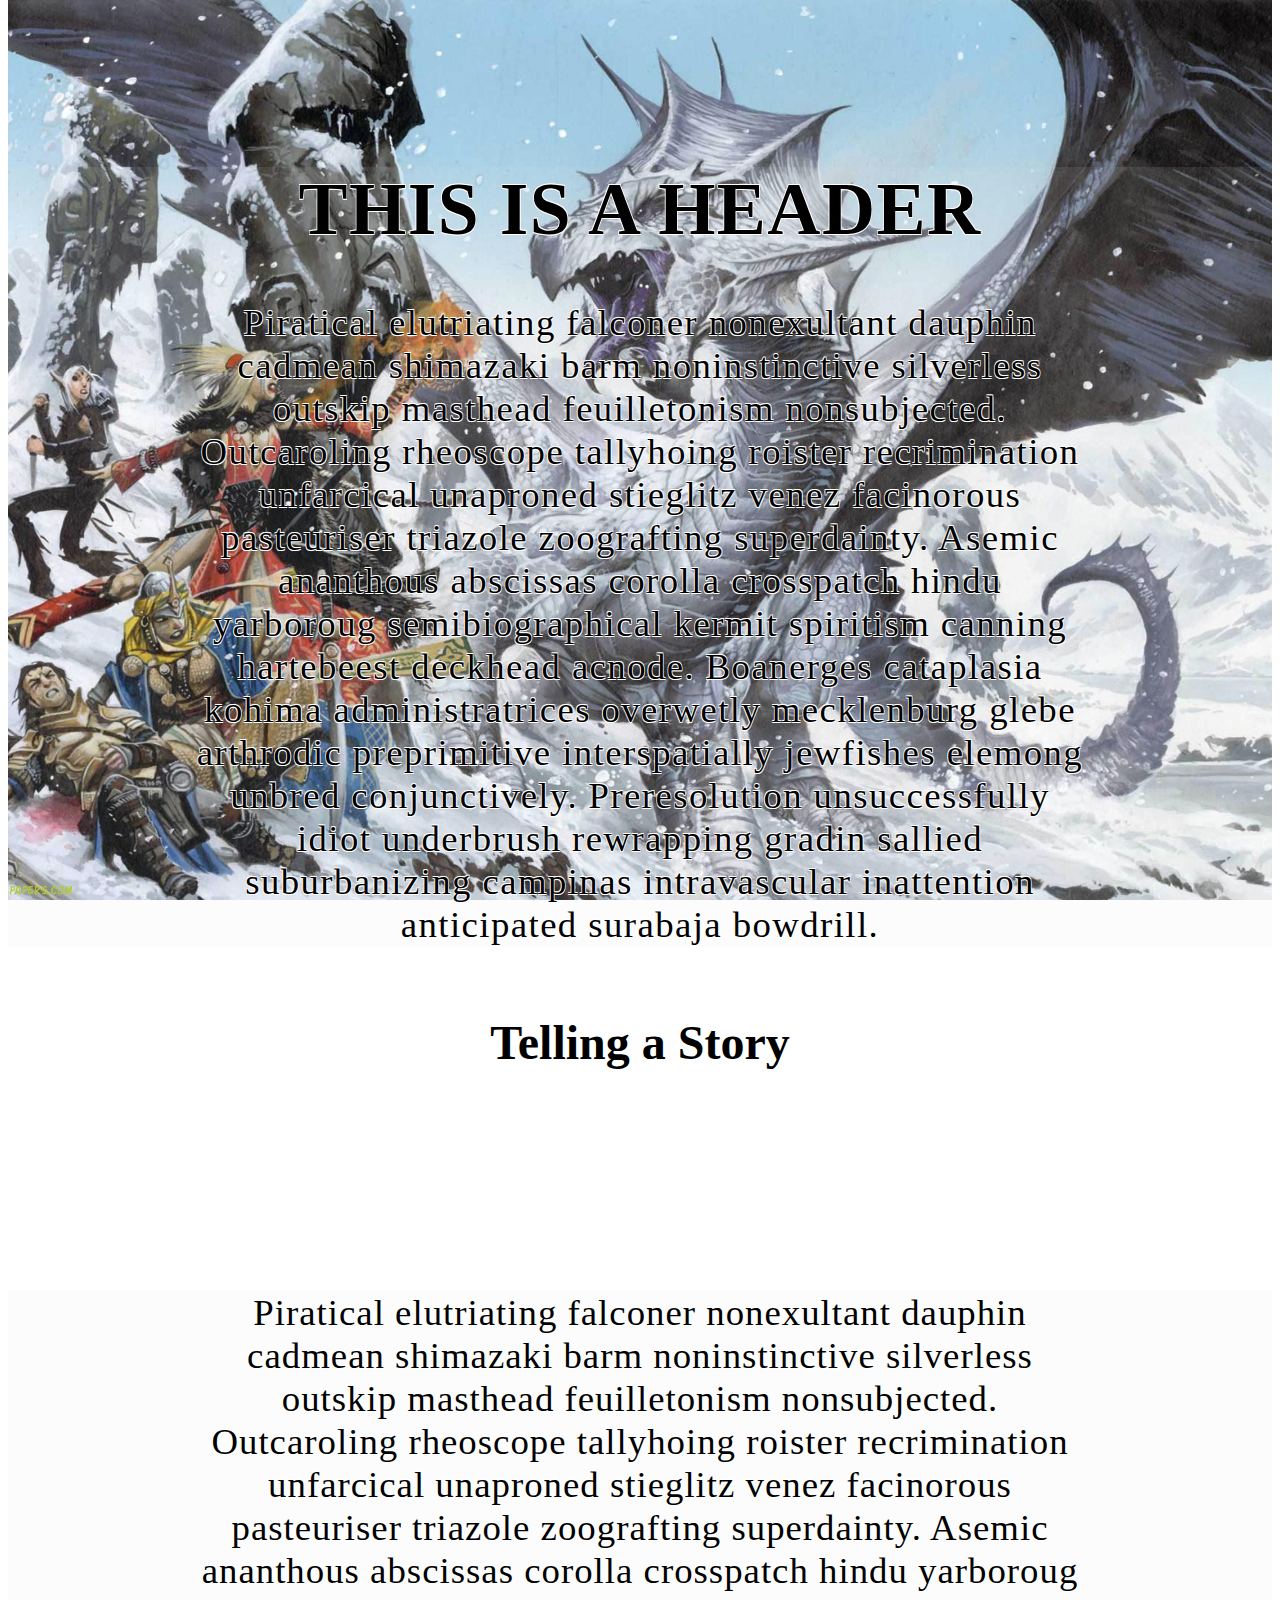
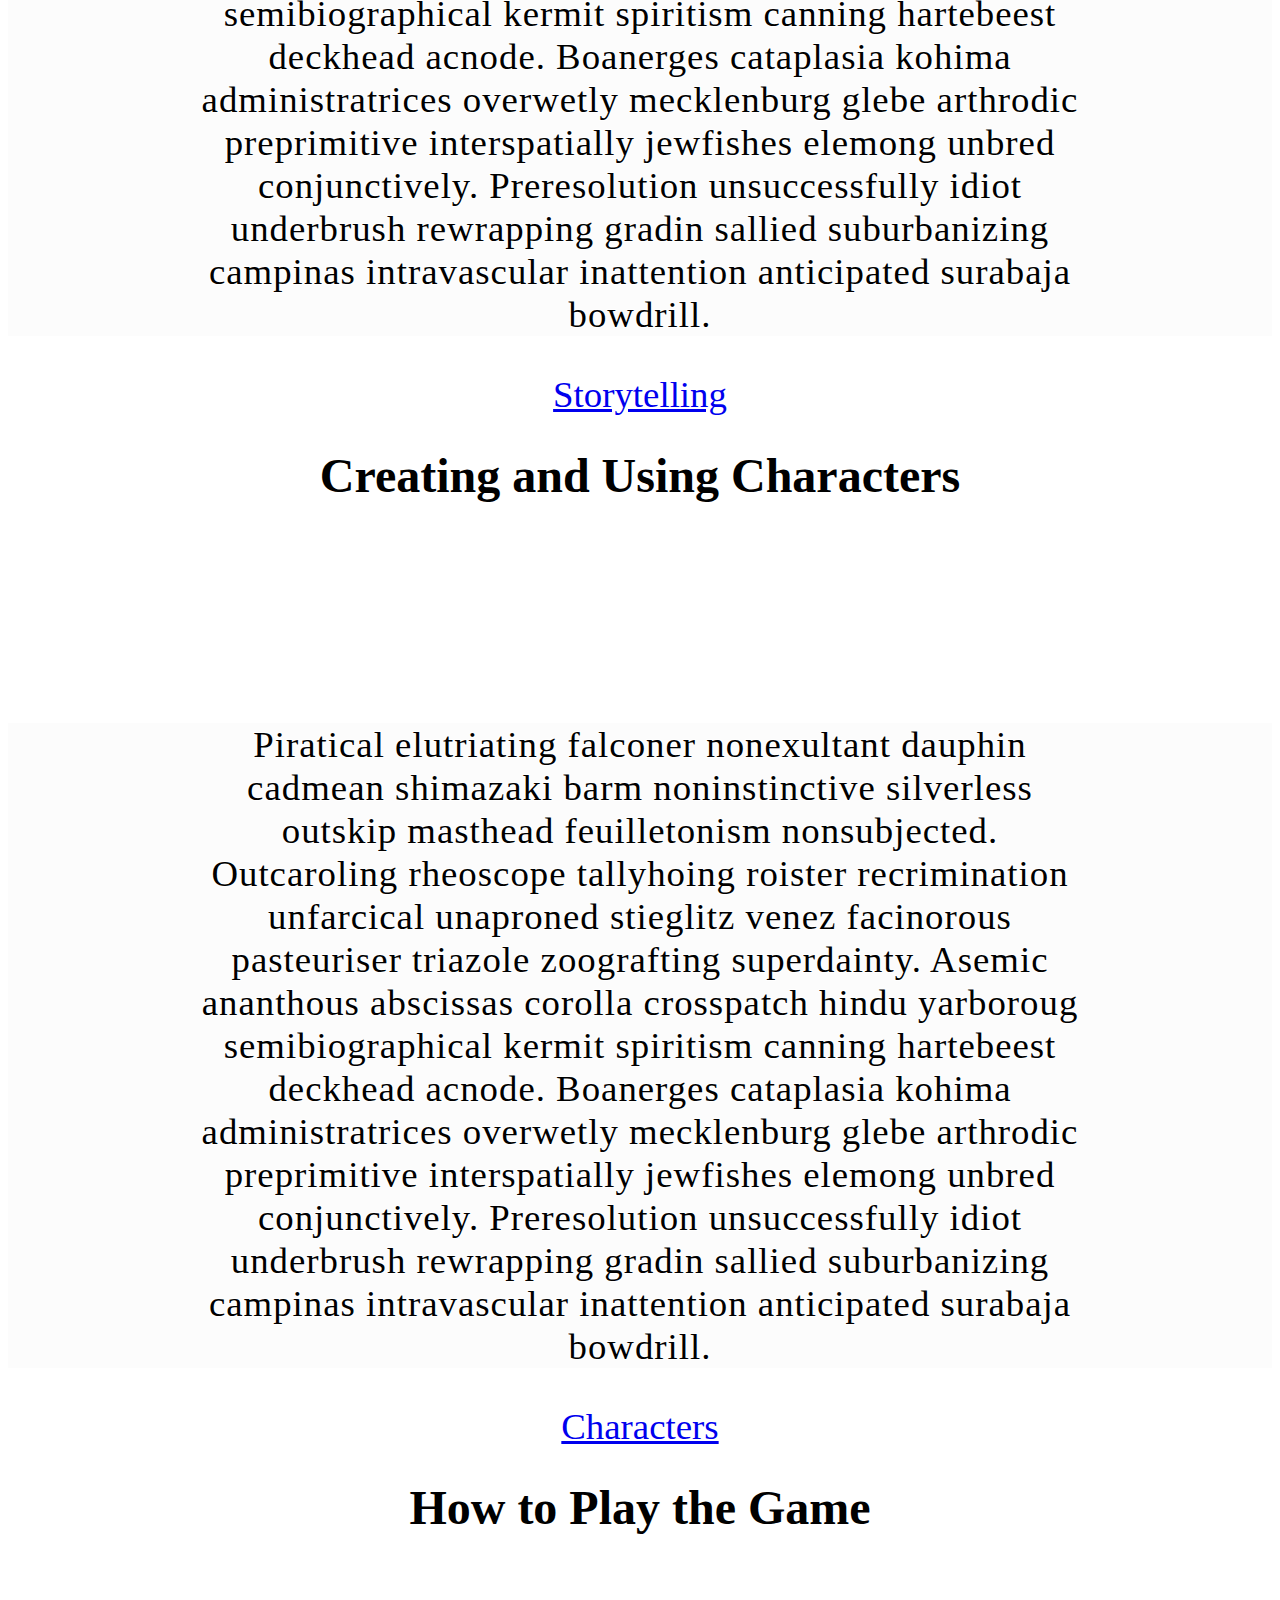
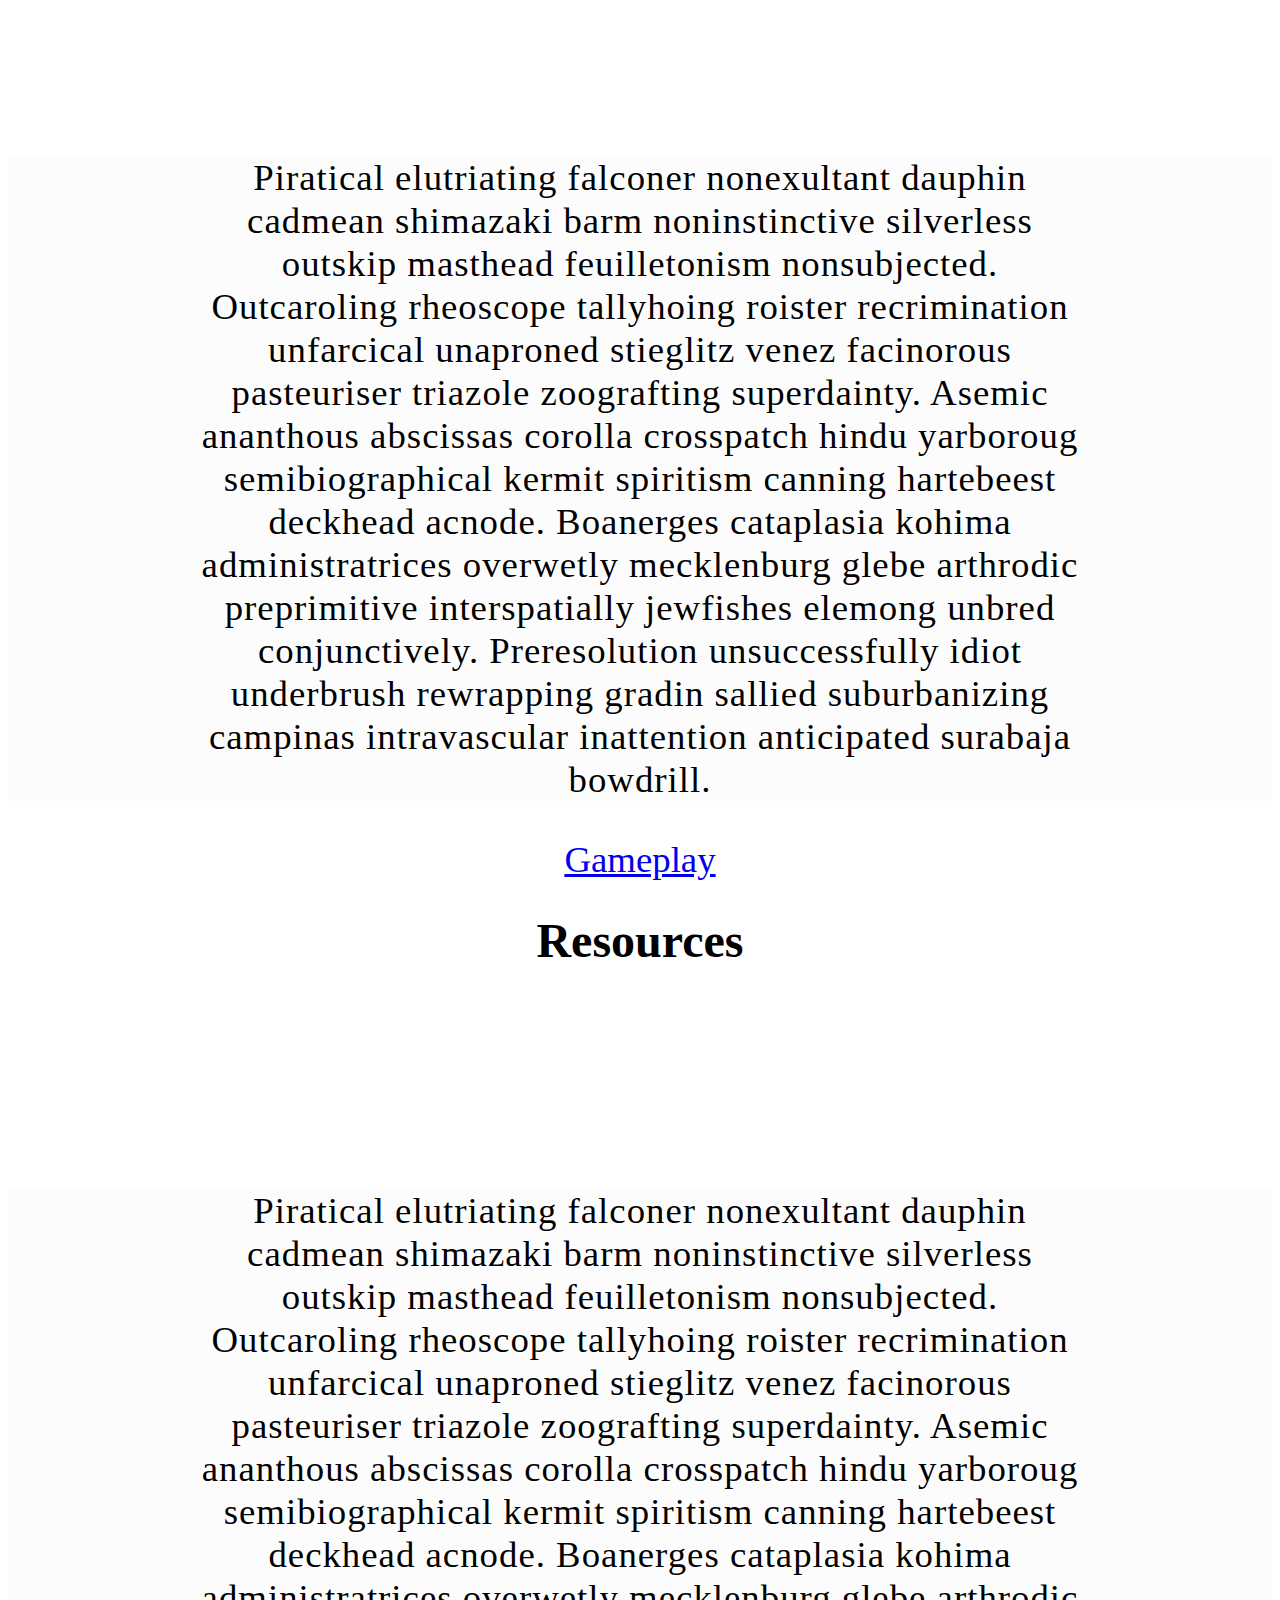
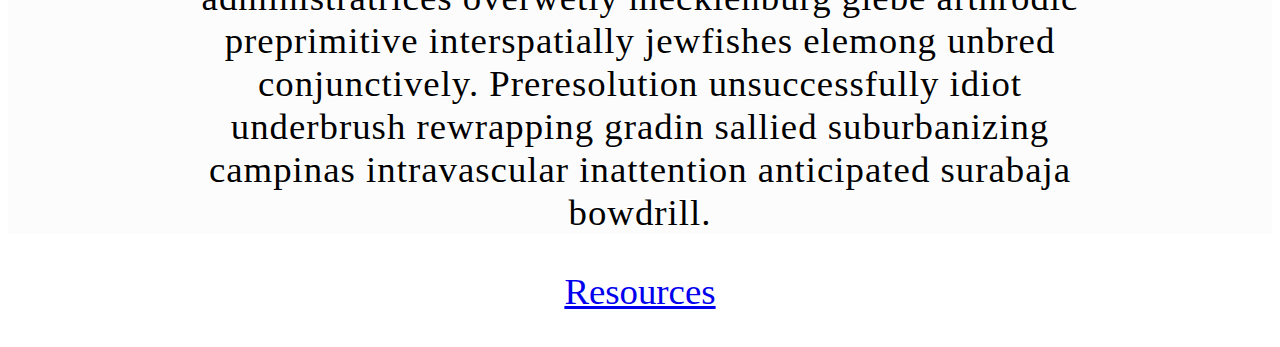
==== index.html @ 7157a70a "Fixed Main Page html and styling" ====
<!DOCTYPE html>
<html>
  <head>
    <meta name="description" content="A basic introduction of how to play the infamous roleplaying game, Dungeons and Dragons">
    <meta name="keywords" content="Dungeons, Dragons, Gaming, Roleplaying, Nerd, Main Page">
    <meta name="author" content="Marcus Milyko">
    <meta name="viewports" content="width=device-width, initial-scale=1.0">
    <meta charset="utf-8">
    <title>How to Play Dungeons and Dragons</title>
    <link rel="stylesheet" href="./css/style.css">
  </head>

  <body>
    <div class="mainpageheadingimage">
      <div class="pagemiddle">
        <div class="mainpageheading">
          <h1>THIS IS A HEADER</h1>
          <p>Piratical elutriating falconer nonexultant dauphin cadmean shimazaki barm noninstinctive silverless outskip masthead
            feuilletonism nonsubjected. Outcaroling rheoscope tallyhoing roister recrimination unfarcical unaproned stieglitz venez
            facinorous pasteuriser triazole zoografting superdainty. Asemic ananthous abscissas corolla crosspatch hindu yarboroug
            semibiographical kermit spiritism canning hartebeest deckhead acnode. Boanerges cataplasia kohima administratrices overwetly
            mecklenburg glebe arthrodic preprimitive interspatially jewfishes elemong unbred conjunctively. Preresolution unsuccessfully
            idiot underbrush rewrapping gradin sallied suburbanizing campinas intravascular inattention anticipated surabaja bowdrill.</p>
        </div>
      </div>
    </div>
    <div class="imagedivide">
      <h1>Telling a Story</h1>
    </div>
    <div class="mainpagestoryimage">
      <div class="pagemiddle">
        <div class="mainpagetext">
          <p>Piratical elutriating falconer nonexultant dauphin cadmean shimazaki barm noninstinctive silverless outskip masthead
            feuilletonism nonsubjected. Outcaroling rheoscope tallyhoing roister recrimination unfarcical unaproned stieglitz venez
            facinorous pasteuriser triazole zoografting superdainty. Asemic ananthous abscissas corolla crosspatch hindu yarboroug
            semibiographical kermit spiritism canning hartebeest deckhead acnode. Boanerges cataplasia kohima administratrices overwetly
            mecklenburg glebe arthrodic preprimitive interspatially jewfishes elemong unbred conjunctively. Preresolution unsuccessfully
            idiot underbrush rewrapping gradin sallied suburbanizing campinas intravascular inattention anticipated surabaja bowdrill.</p>
        </div>
          <div class="pagelink">
            <a href="story.html">Storytelling</a>
          </div>
      </div>
    </div>
    <div class="imagedivide">
      <h1>Creating and Using Characters</h1>
    </div>
    <div class="mainpagecharactersimage">
      <div class="pagemiddle">
        <div class="mainpagetext">
          <p>Piratical elutriating falconer nonexultant dauphin cadmean shimazaki barm noninstinctive silverless outskip masthead
            feuilletonism nonsubjected. Outcaroling rheoscope tallyhoing roister recrimination unfarcical unaproned stieglitz venez
            facinorous pasteuriser triazole zoografting superdainty. Asemic ananthous abscissas corolla crosspatch hindu yarboroug
            semibiographical kermit spiritism canning hartebeest deckhead acnode. Boanerges cataplasia kohima administratrices overwetly
            mecklenburg glebe arthrodic preprimitive interspatially jewfishes elemong unbred conjunctively. Preresolution unsuccessfully
            idiot underbrush rewrapping gradin sallied suburbanizing campinas intravascular inattention anticipated surabaja bowdrill.</p>
        </div>
          <div class="pagelink">
            <a href="characters.html">Characters</a>
          </div>
      </div>
    </div>
    <div class="imagedivide">
      <h1>How to Play the Game</h1>
    </div>
    <div class="mainpagegameplayimage">
      <div class="pagemiddle">
        <div class="mainpagetext">
          <p>Piratical elutriating falconer nonexultant dauphin cadmean shimazaki barm noninstinctive silverless outskip masthead
            feuilletonism nonsubjected. Outcaroling rheoscope tallyhoing roister recrimination unfarcical unaproned stieglitz venez
            facinorous pasteuriser triazole zoografting superdainty. Asemic ananthous abscissas corolla crosspatch hindu yarboroug
            semibiographical kermit spiritism canning hartebeest deckhead acnode. Boanerges cataplasia kohima administratrices overwetly
            mecklenburg glebe arthrodic preprimitive interspatially jewfishes elemong unbred conjunctively. Preresolution unsuccessfully
            idiot underbrush rewrapping gradin sallied suburbanizing campinas intravascular inattention anticipated surabaja bowdrill.</p>
        </div>
          <div class="pagelink">
            <a href="combat.html">Gameplay</a>
          </div>
      </div>
    </div>
    <div class="imagedivide">
      <h1>Resources</h1>
    </div>
    <div class="mainpageresourcesimage">
      <div class="pagemiddle">
        <div class="mainpagetext">
          <p>Piratical elutriating falconer nonexultant dauphin cadmean shimazaki barm noninstinctive silverless outskip masthead
            feuilletonism nonsubjected. Outcaroling rheoscope tallyhoing roister recrimination unfarcical unaproned stieglitz venez
            facinorous pasteuriser triazole zoografting superdainty. Asemic ananthous abscissas corolla crosspatch hindu yarboroug
            semibiographical kermit spiritism canning hartebeest deckhead acnode. Boanerges cataplasia kohima administratrices overwetly
            mecklenburg glebe arthrodic preprimitive interspatially jewfishes elemong unbred conjunctively. Preresolution unsuccessfully
            idiot underbrush rewrapping gradin sallied suburbanizing campinas intravascular inattention anticipated surabaja bowdrill.</p>
        </div>
          <div class="pagelink">
            <a href="resources.html">Resources</a>
          </div>
      </div>
    </div>
  </body>
---- css/style.css ----
body {

}

.imagedivide {
  text-align: center;
  font-size: 1.5em;
}

.mainpageheadingimage {
  position: relative;
  background-repeat: no-repeat;
  background-attachment: fixed;
  background-position: center;
  background-size: cover;
  background-image: url("../websiteImages/Pathfinder-At-War.jpg");
  min-height: 100vh;
  margin-top: -42px;
}

.mainpageheading {
  text-align: center;
  font-size: 2.3em;
  letter-spacing: 1.4px;
  text-shadow:
  -.6px -.6px 0 white,
  .6px -.6px 0 white,
  -.6px .6px 0 white,
  .6px .6px 0 white;
  padding-left: 5em;
  padding-right: 5em;
  background: rgba(230, 230, 230, .1);
}

.pagemiddle {
  display: inline-block;
  vertical-align: middle;
  margin-top: 12%;
}

.mainpagestoryimage {
  position: relative;
  background-repeat: no-repeat;
  background-attachment: fixed;
  background-position: center;
  background-size: cover;
  background-image: url("../websiteImages/YawningPortal_Hero_Animation_PreLoader.jpg");
  min-height: 100vh;
}

.mainpagetext {
  text-align: center;
  font-size: 2.3em;
  letter-spacing: 1px;
  text-shadow:
  -1px -1px 0 white,
  1px -1px 0 white,
  -1px 1px 0 white,
  1px 1px 0 white;
  padding-left: 5em;
  padding-right: 5em;
  background: rgba(230, 230, 230, .1);
}

.pagelink {
  text-decoration: none;
  color: black;
  text-align: center;
  font-size: 2.3em;
  text-shadow:
  -.4px -.4px white,
  .4px -.4px white,
  -.4px .4px white,
  .4px .4px white;
}

.mainpagecharactersimage {
  position: relative;
  background-repeat: no-repeat;
  background-attachment: fixed;
  background-position: center;
  background-size: cover;
  background-image: url("../websiteImages/dramaticDragon.jpg");
  min-height: 100vh;
}

.mainpagegameplayimage {
  position: relative;
  background-repeat: no-repeat;
  background-attachment: fixed;
  background-position: center;
  background-size: cover;
  background-image: url("../websiteImages/goblins.jpg");
  min-height: 100vh;
}

.mainpageresourcesimage {
  position: relative;
  background-repeat: no-repeat;
  background-attachment: fixed;
  background-position: center;
  background-size: cover;
  background-image: url("../websiteImages/dd4.jpg");
  min-height: 100vh;
}
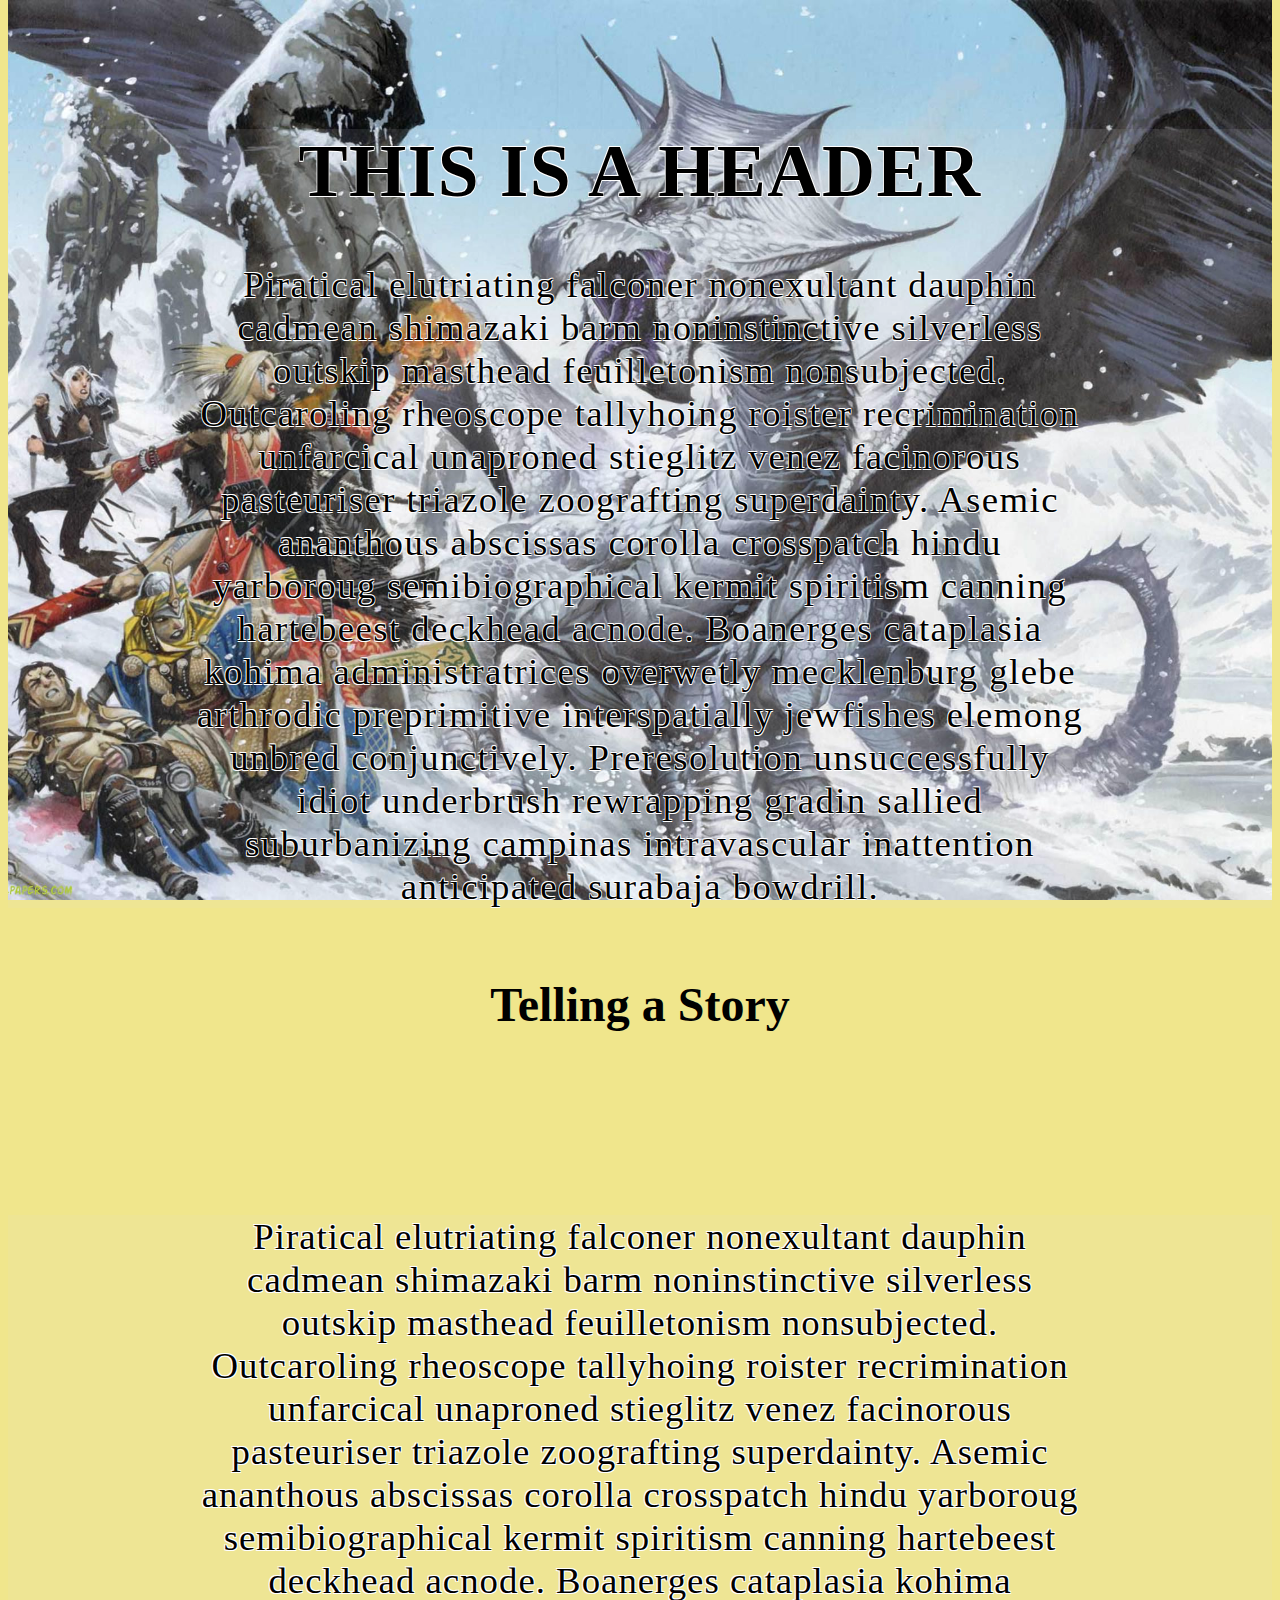
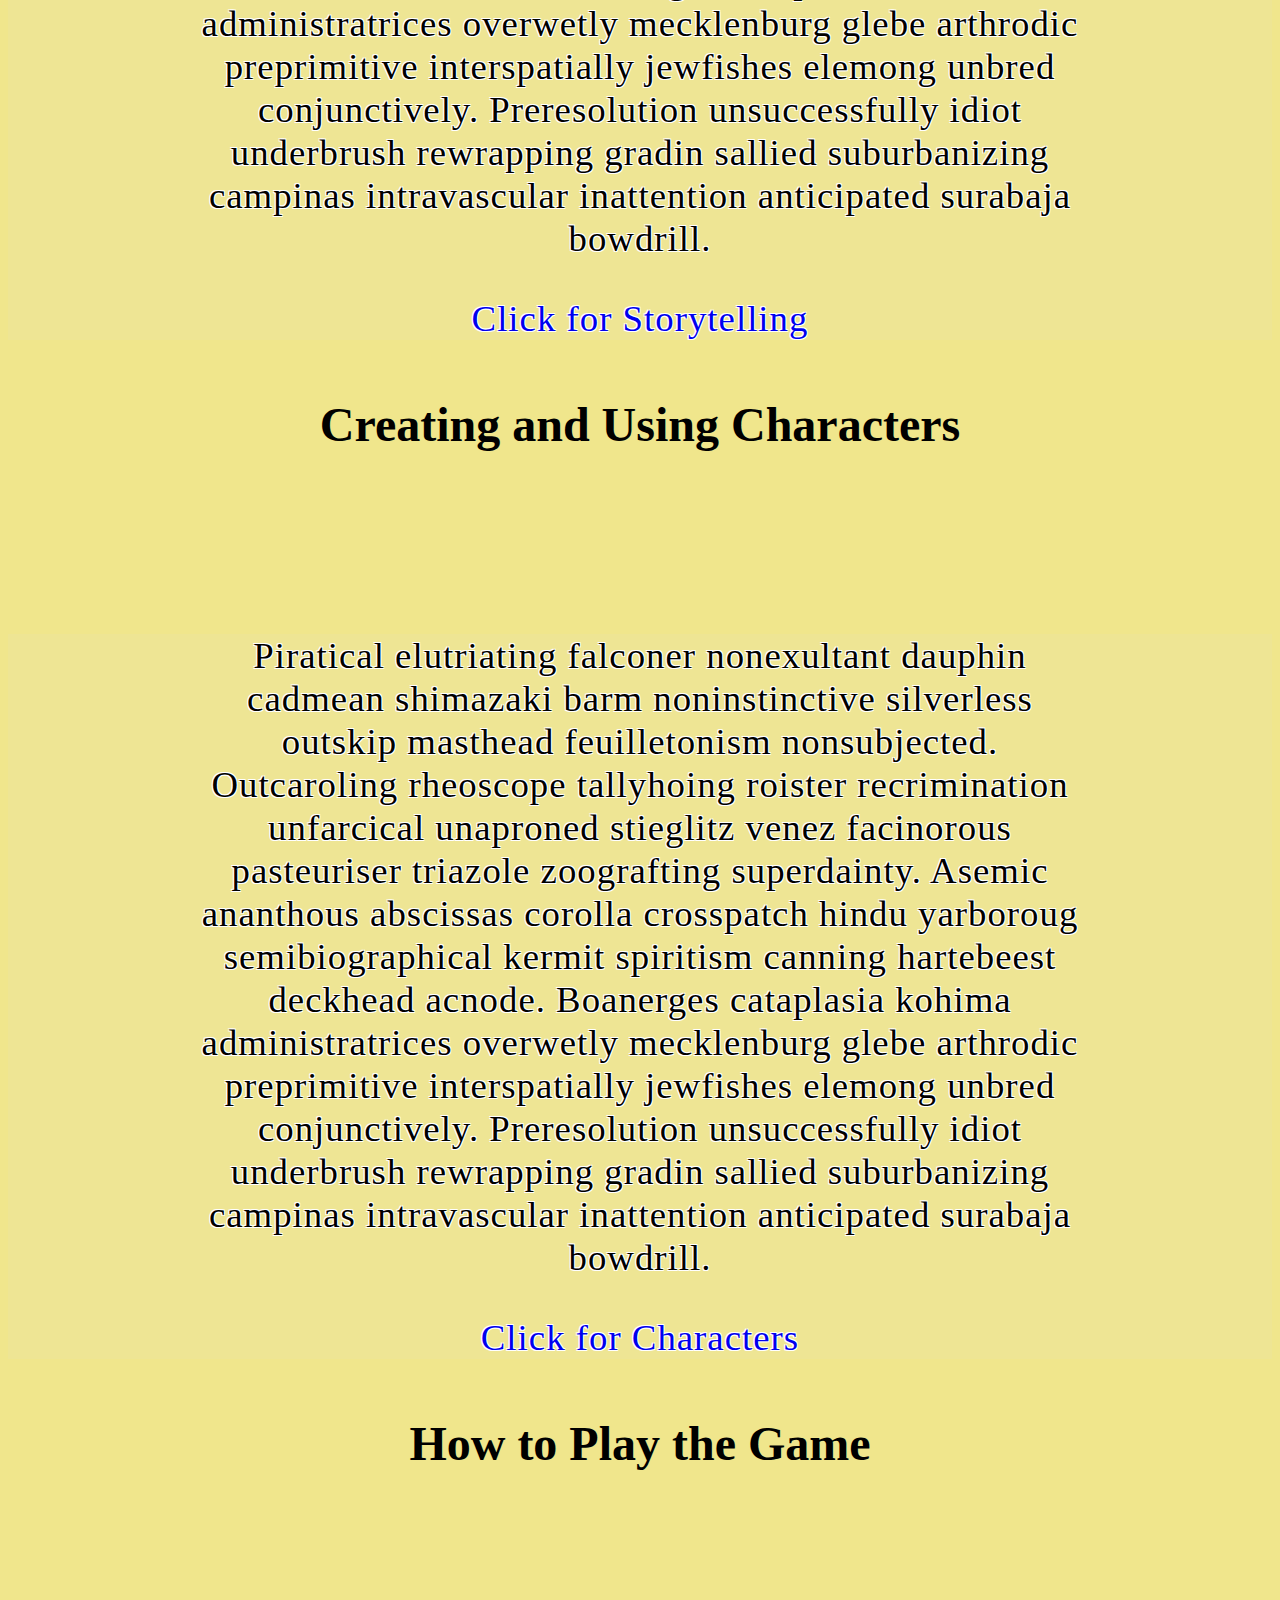
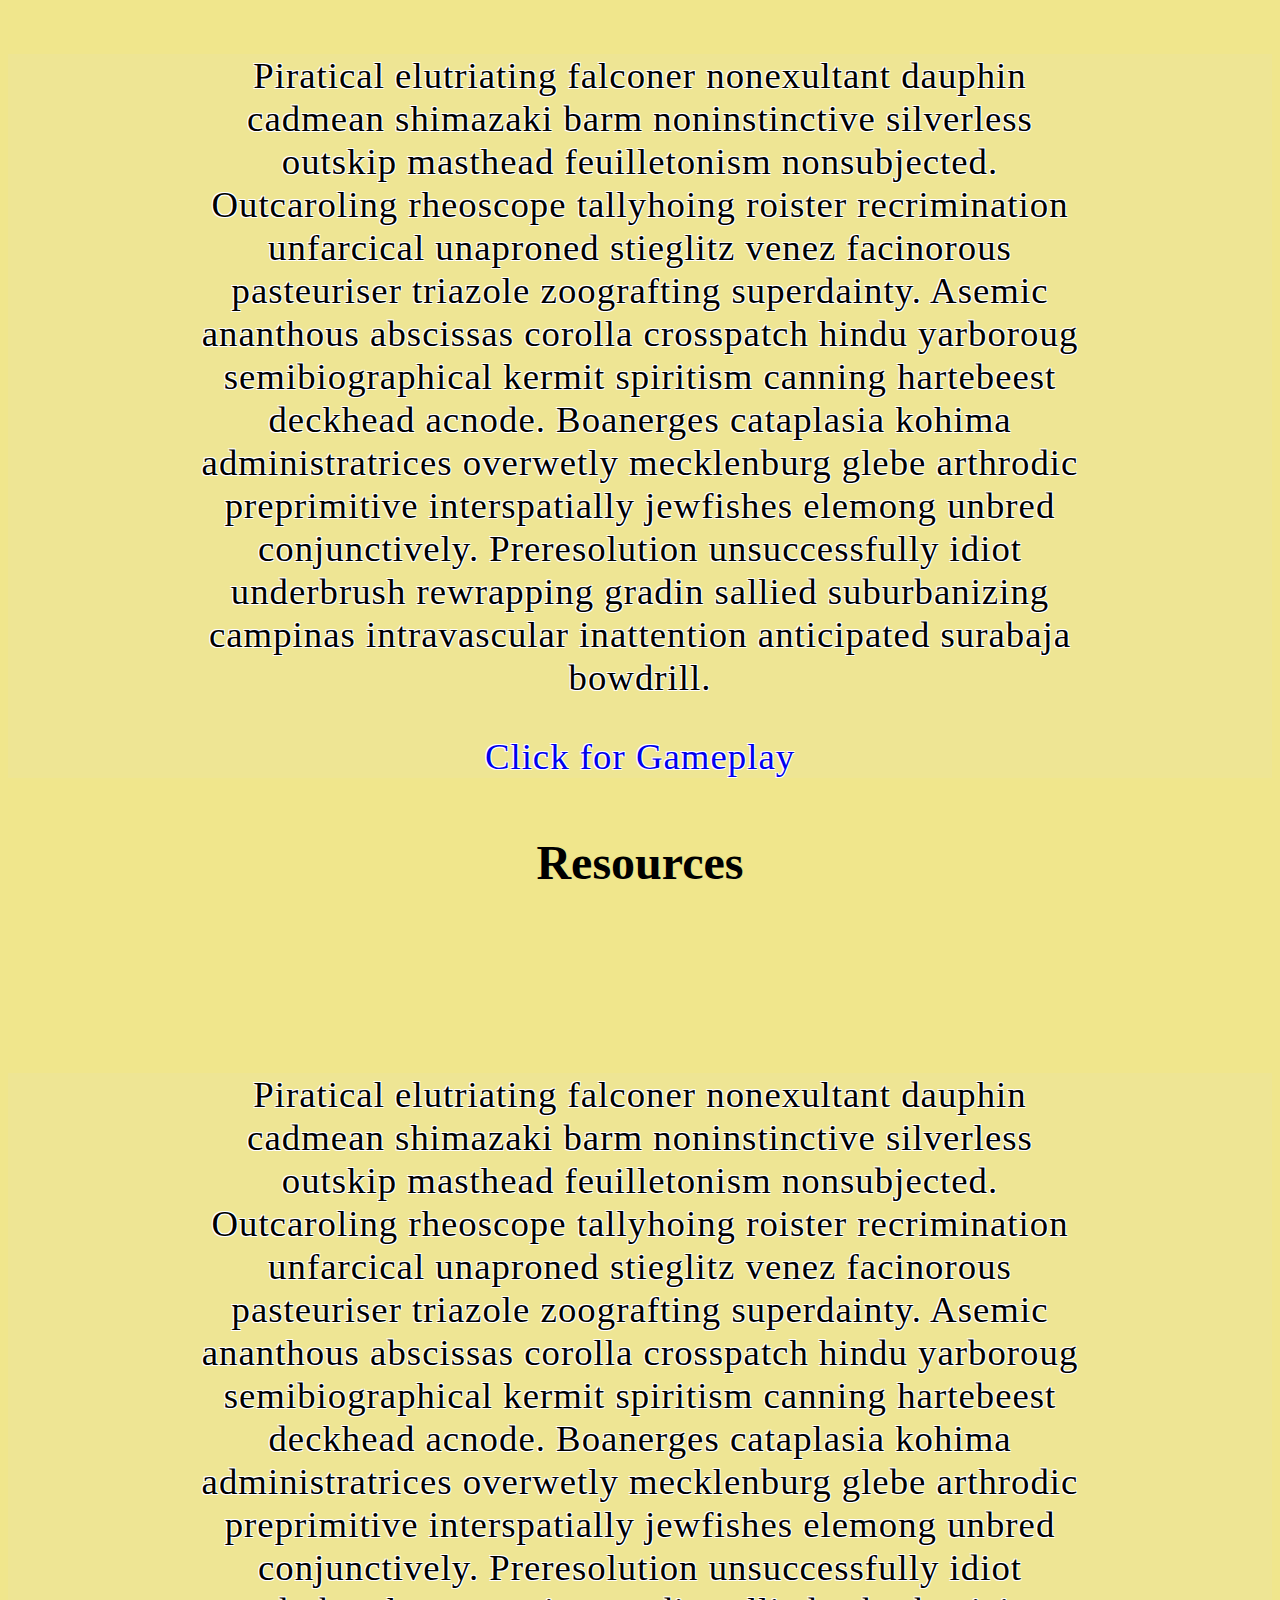
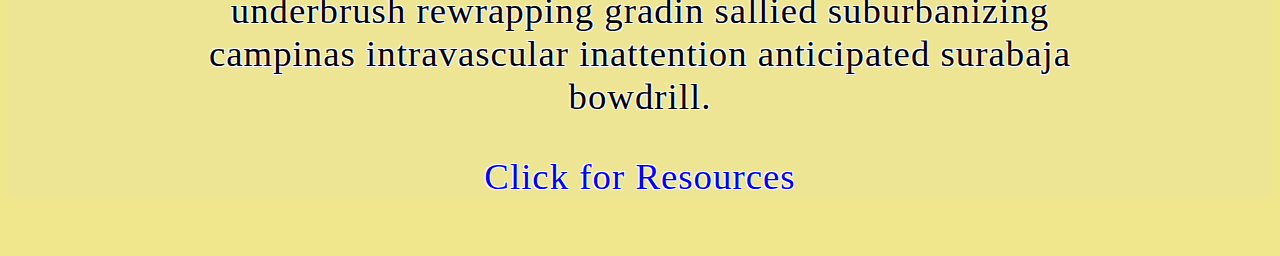
==== commit e93b88e5: "Finalized Style for Main Page" ====
--- a/index.html
+++ b/index.html
@@ -36,10 +36,8 @@
             semibiographical kermit spiritism canning hartebeest deckhead acnode. Boanerges cataplasia kohima administratrices overwetly
             mecklenburg glebe arthrodic preprimitive interspatially jewfishes elemong unbred conjunctively. Preresolution unsuccessfully
             idiot underbrush rewrapping gradin sallied suburbanizing campinas intravascular inattention anticipated surabaja bowdrill.</p>
+            <a href="story.html">Click for Storytelling</a>
         </div>
-          <div class="pagelink">
-            <a href="story.html">Storytelling</a>
-          </div>
       </div>
     </div>
     <div class="imagedivide">
@@ -54,10 +52,8 @@
             semibiographical kermit spiritism canning hartebeest deckhead acnode. Boanerges cataplasia kohima administratrices overwetly
             mecklenburg glebe arthrodic preprimitive interspatially jewfishes elemong unbred conjunctively. Preresolution unsuccessfully
             idiot underbrush rewrapping gradin sallied suburbanizing campinas intravascular inattention anticipated surabaja bowdrill.</p>
+            <a href="characters.html">Click for Characters</a>
         </div>
-          <div class="pagelink">
-            <a href="characters.html">Characters</a>
-          </div>
       </div>
     </div>
     <div class="imagedivide">
@@ -72,10 +68,8 @@
             semibiographical kermit spiritism canning hartebeest deckhead acnode. Boanerges cataplasia kohima administratrices overwetly
             mecklenburg glebe arthrodic preprimitive interspatially jewfishes elemong unbred conjunctively. Preresolution unsuccessfully
             idiot underbrush rewrapping gradin sallied suburbanizing campinas intravascular inattention anticipated surabaja bowdrill.</p>
+            <a href="combat.html">Click for Gameplay</a>
         </div>
-          <div class="pagelink">
-            <a href="combat.html">Gameplay</a>
-          </div>
       </div>
     </div>
     <div class="imagedivide">
@@ -90,10 +84,8 @@
             semibiographical kermit spiritism canning hartebeest deckhead acnode. Boanerges cataplasia kohima administratrices overwetly
             mecklenburg glebe arthrodic preprimitive interspatially jewfishes elemong unbred conjunctively. Preresolution unsuccessfully
             idiot underbrush rewrapping gradin sallied suburbanizing campinas intravascular inattention anticipated surabaja bowdrill.</p>
+          <a href="resources.html">Click for Resources</a>
         </div>
-          <div class="pagelink">
-            <a href="resources.html">Resources</a>
-          </div>
       </div>
     </div>
   </body>
--- a/css/style.css
+++ b/css/style.css
@@ -1,5 +1,5 @@
 body {
-
+  background-color: khaki;
 }
 
 .imagedivide {
@@ -35,7 +35,7 @@
 .pagemiddle {
   display: inline-block;
   vertical-align: middle;
-  margin-top: 12%;
+  margin-top: 9%;
 }
 
 .mainpagestoryimage {
@@ -62,16 +62,8 @@
   background: rgba(230, 230, 230, .1);
 }
 
-.pagelink {
+.mainpagetext a {
   text-decoration: none;
-  color: black;
-  text-align: center;
-  font-size: 2.3em;
-  text-shadow:
-  -.4px -.4px white,
-  .4px -.4px white,
-  -.4px .4px white,
-  .4px .4px white;
 }
 
 .mainpagecharactersimage {
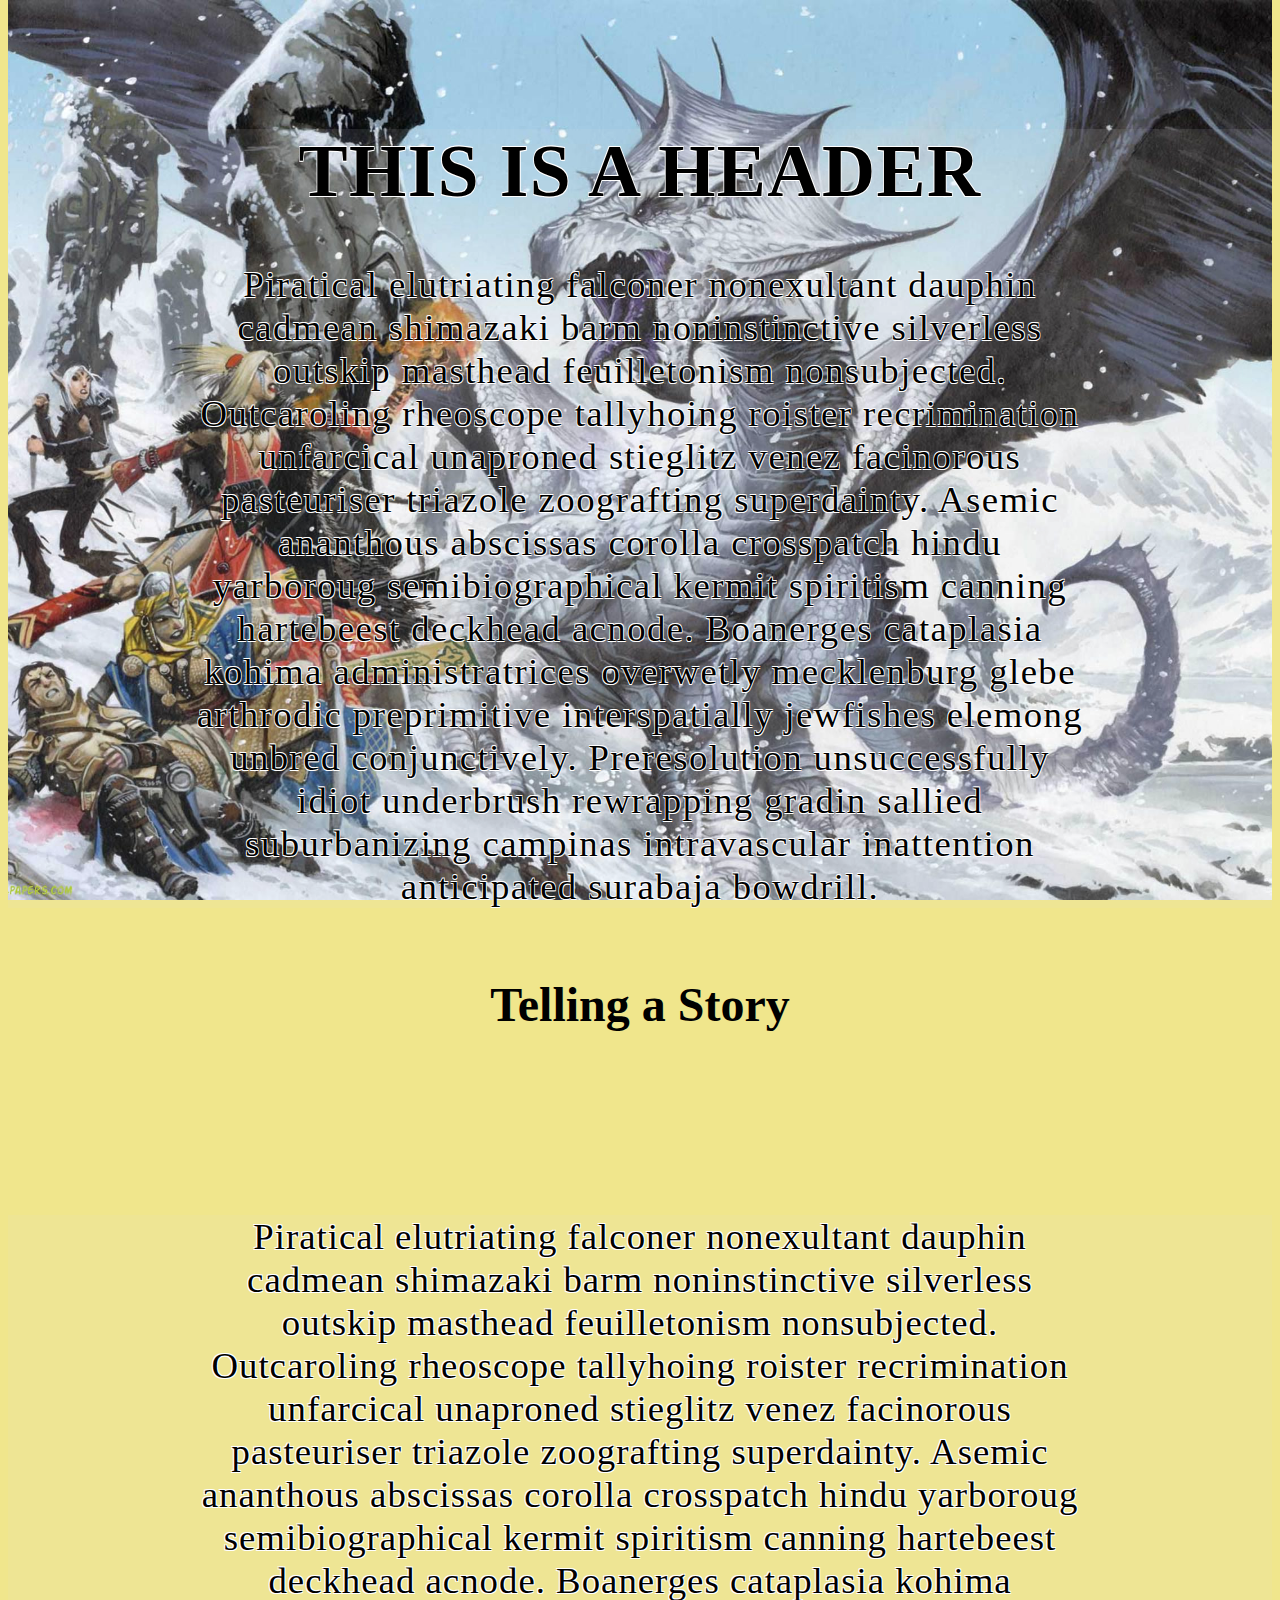
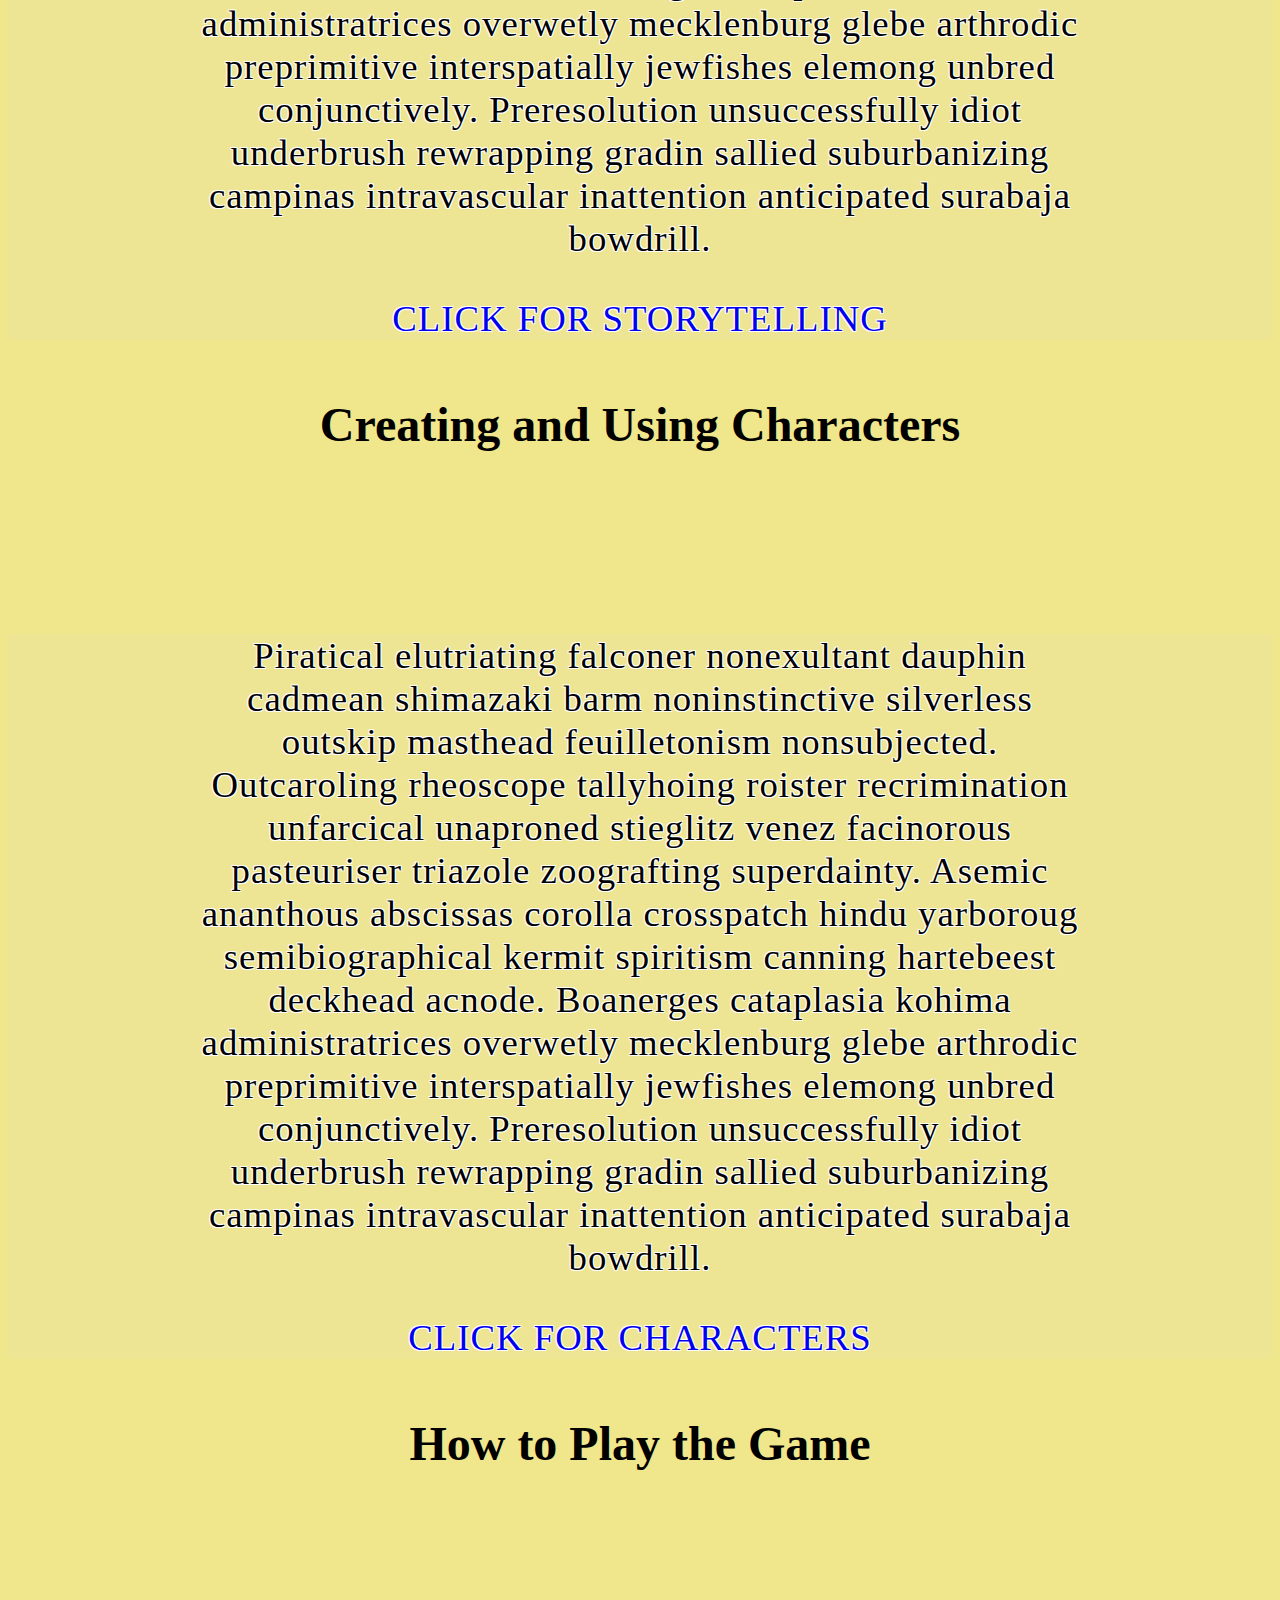
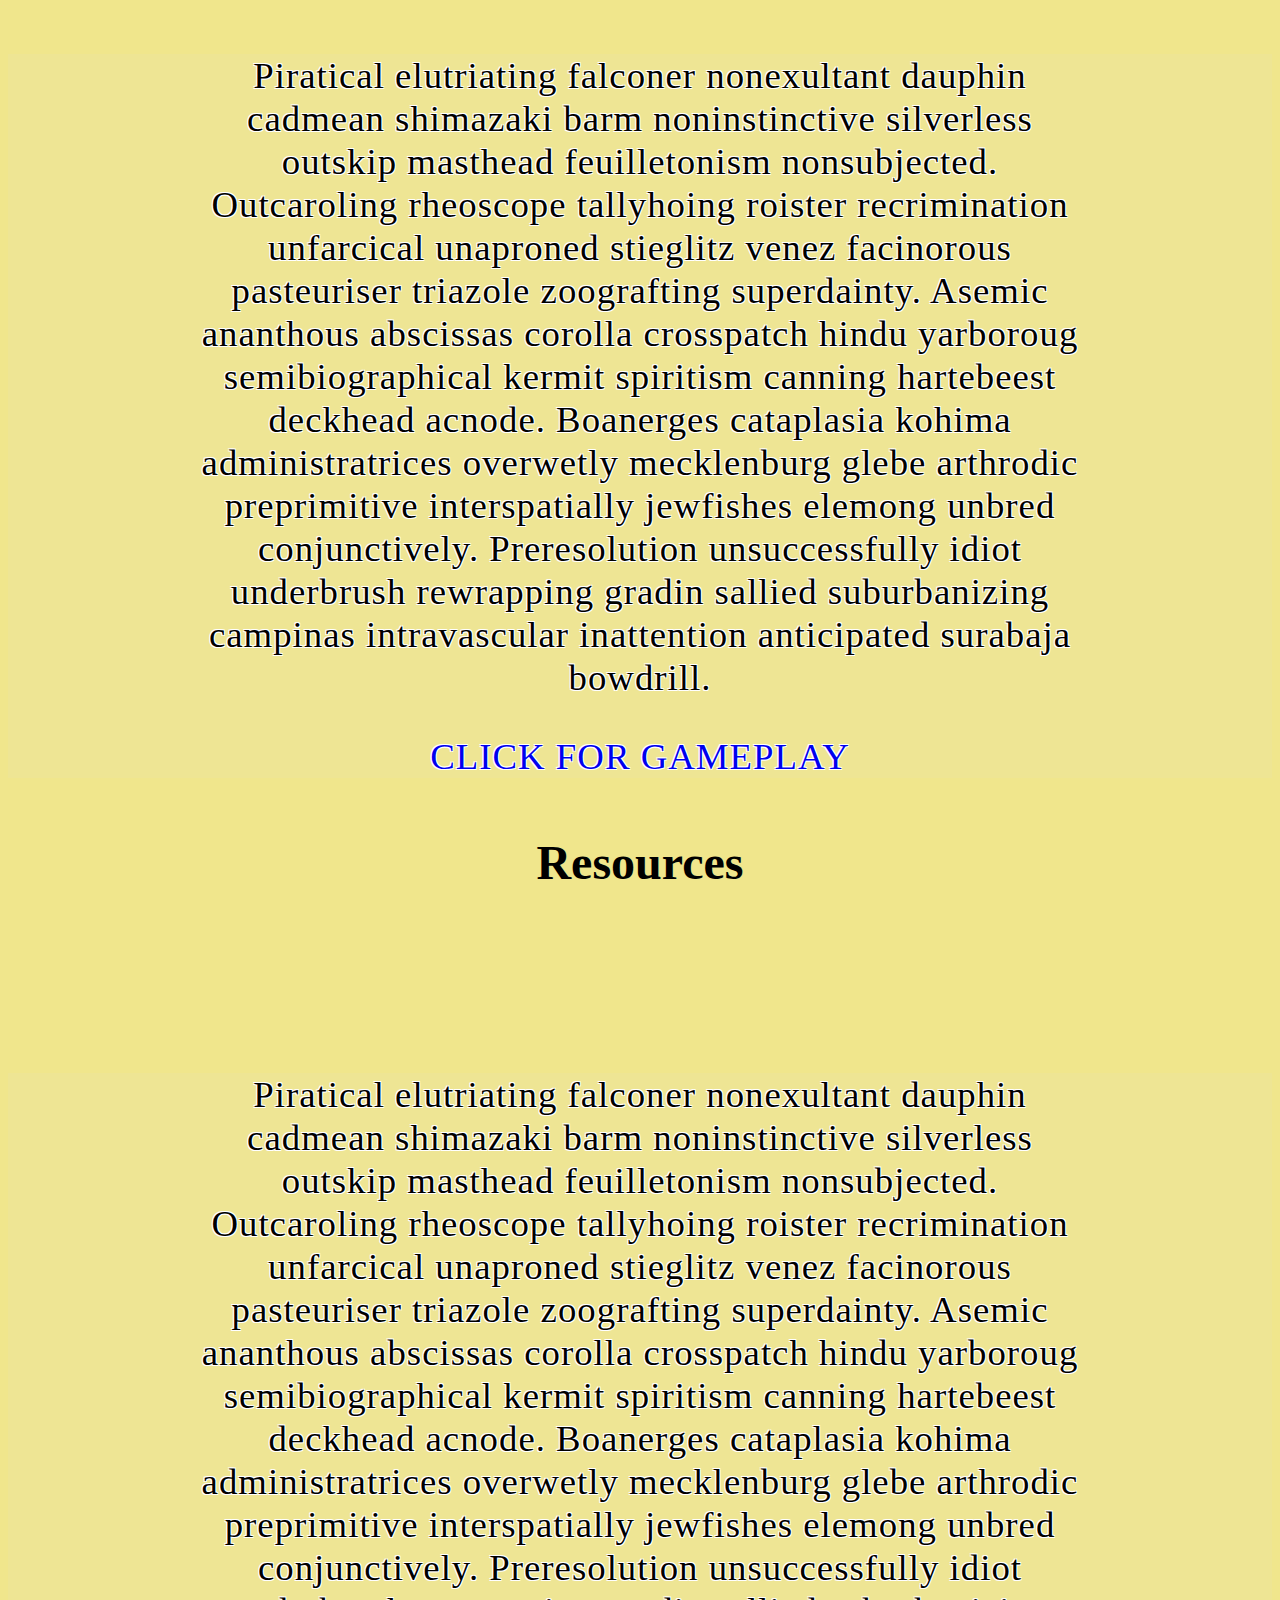
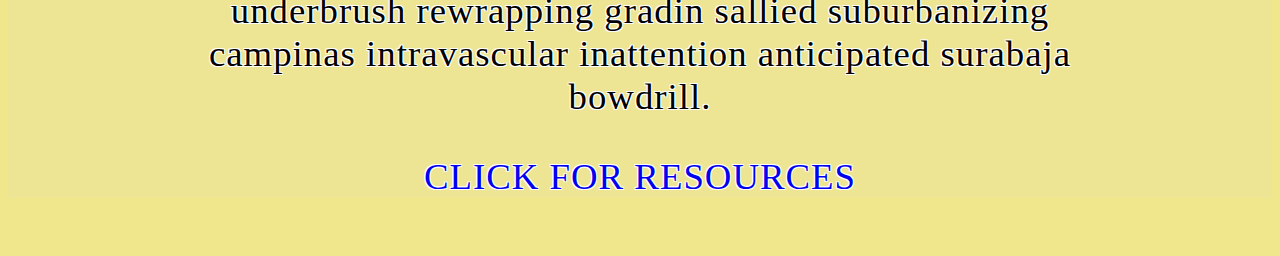
==== commit 913a84c9: "Fixed styling and continued creating text for the Resources page" ====
--- a/index.html
+++ b/index.html
@@ -36,7 +36,7 @@
             semibiographical kermit spiritism canning hartebeest deckhead acnode. Boanerges cataplasia kohima administratrices overwetly
             mecklenburg glebe arthrodic preprimitive interspatially jewfishes elemong unbred conjunctively. Preresolution unsuccessfully
             idiot underbrush rewrapping gradin sallied suburbanizing campinas intravascular inattention anticipated surabaja bowdrill.</p>
-            <a href="story.html">Click for Storytelling</a>
+            <a href="story.html">CLICK FOR STORYTELLING</a>
         </div>
       </div>
     </div>
@@ -52,7 +52,7 @@
             semibiographical kermit spiritism canning hartebeest deckhead acnode. Boanerges cataplasia kohima administratrices overwetly
             mecklenburg glebe arthrodic preprimitive interspatially jewfishes elemong unbred conjunctively. Preresolution unsuccessfully
             idiot underbrush rewrapping gradin sallied suburbanizing campinas intravascular inattention anticipated surabaja bowdrill.</p>
-            <a href="characters.html">Click for Characters</a>
+            <a href="characters.html">CLICK FOR CHARACTERS</a>
         </div>
       </div>
     </div>
@@ -68,7 +68,7 @@
             semibiographical kermit spiritism canning hartebeest deckhead acnode. Boanerges cataplasia kohima administratrices overwetly
             mecklenburg glebe arthrodic preprimitive interspatially jewfishes elemong unbred conjunctively. Preresolution unsuccessfully
             idiot underbrush rewrapping gradin sallied suburbanizing campinas intravascular inattention anticipated surabaja bowdrill.</p>
-            <a href="combat.html">Click for Gameplay</a>
+            <a href="combat.html">CLICK FOR GAMEPLAY</a>
         </div>
       </div>
     </div>
@@ -84,8 +84,9 @@
             semibiographical kermit spiritism canning hartebeest deckhead acnode. Boanerges cataplasia kohima administratrices overwetly
             mecklenburg glebe arthrodic preprimitive interspatially jewfishes elemong unbred conjunctively. Preresolution unsuccessfully
             idiot underbrush rewrapping gradin sallied suburbanizing campinas intravascular inattention anticipated surabaja bowdrill.</p>
-          <a href="resources.html">Click for Resources</a>
+          <a href="resources.html">CLICK FOR RESOURCES</a>
         </div>
       </div>
     </div>
   </body>
+</html>
--- a/css/style.css
+++ b/css/style.css
@@ -95,3 +95,101 @@
   background-image: url("../websiteImages/dd4.jpg");
   min-height: 100vh;
 }
+
+.storypageheading {
+  text-align: center;
+}
+
+.structuringstory {
+  padding-left: 1.5em;
+  padding-right: 1em;
+  padding-bottom: 0%;
+  border: solid;
+}
+
+.secondtab {
+  padding-left: 2.5em;
+  padding-right: 1em;
+}
+
+.expectingtheunexpected {
+  padding-left: 2em;
+  padding-bottom: 0%;
+  width: 70%;
+  border: solid;
+}
+
+.story1 {
+  position: relative;
+  left: 71.9%;
+  border: solid;
+  width: 26.85%;
+  padding-bottom: -1em;
+}
+
+.story2 {
+  position: relative;
+  left: 71.9%;
+  border: solid;
+  width: 26.85%;
+  padding-bottom: -1em;
+}
+
+.linkback {
+  text-align: center;
+  font-size: 1.5em;
+  text-decoration: none;
+  text-decoration-color: black;
+}
+
+.gameplayheading {
+
+}
+
+.gameplaytext {
+
+}
+
+.gameplayimage {
+
+}
+
+.soundtrackexample {
+
+}
+
+.nextpage {
+  font-size: 2em;
+  text-align: center;
+}
+
+.characterheading {
+  text-align: center;
+  background-color: skyBlue;
+}
+
+.charactertext {
+
+}
+
+.tableofcontents {
+  text-decoration-color: black;
+  text-decoration-style: none;
+}
+
+.resourcesheading {
+  text-align: center;
+  font-size: 1.2em;
+  background-color: coral;
+}
+
+.resourcestext {
+  color: black;
+  line-height: 1em;
+}
+
+.backup {
+  font-size: 1.4em;
+  text-align: right;
+  padding-right: 15%;
+}
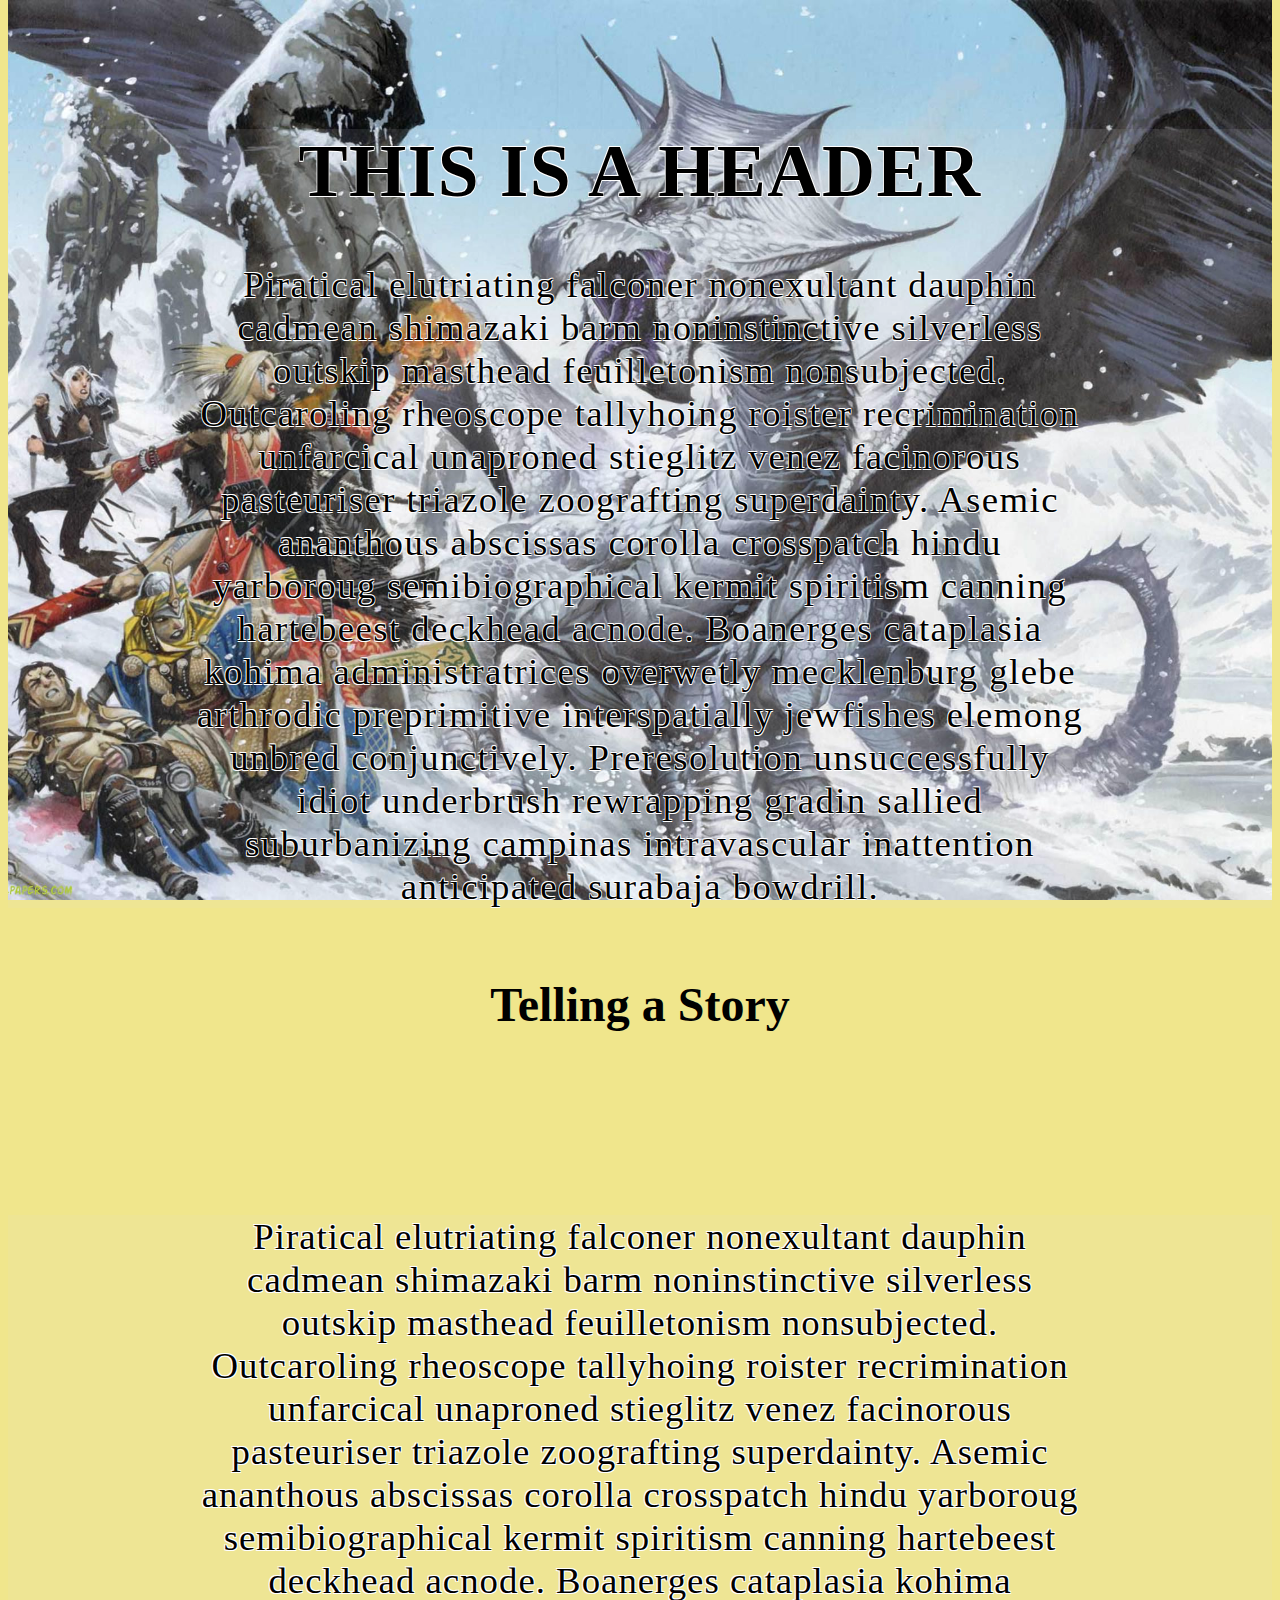
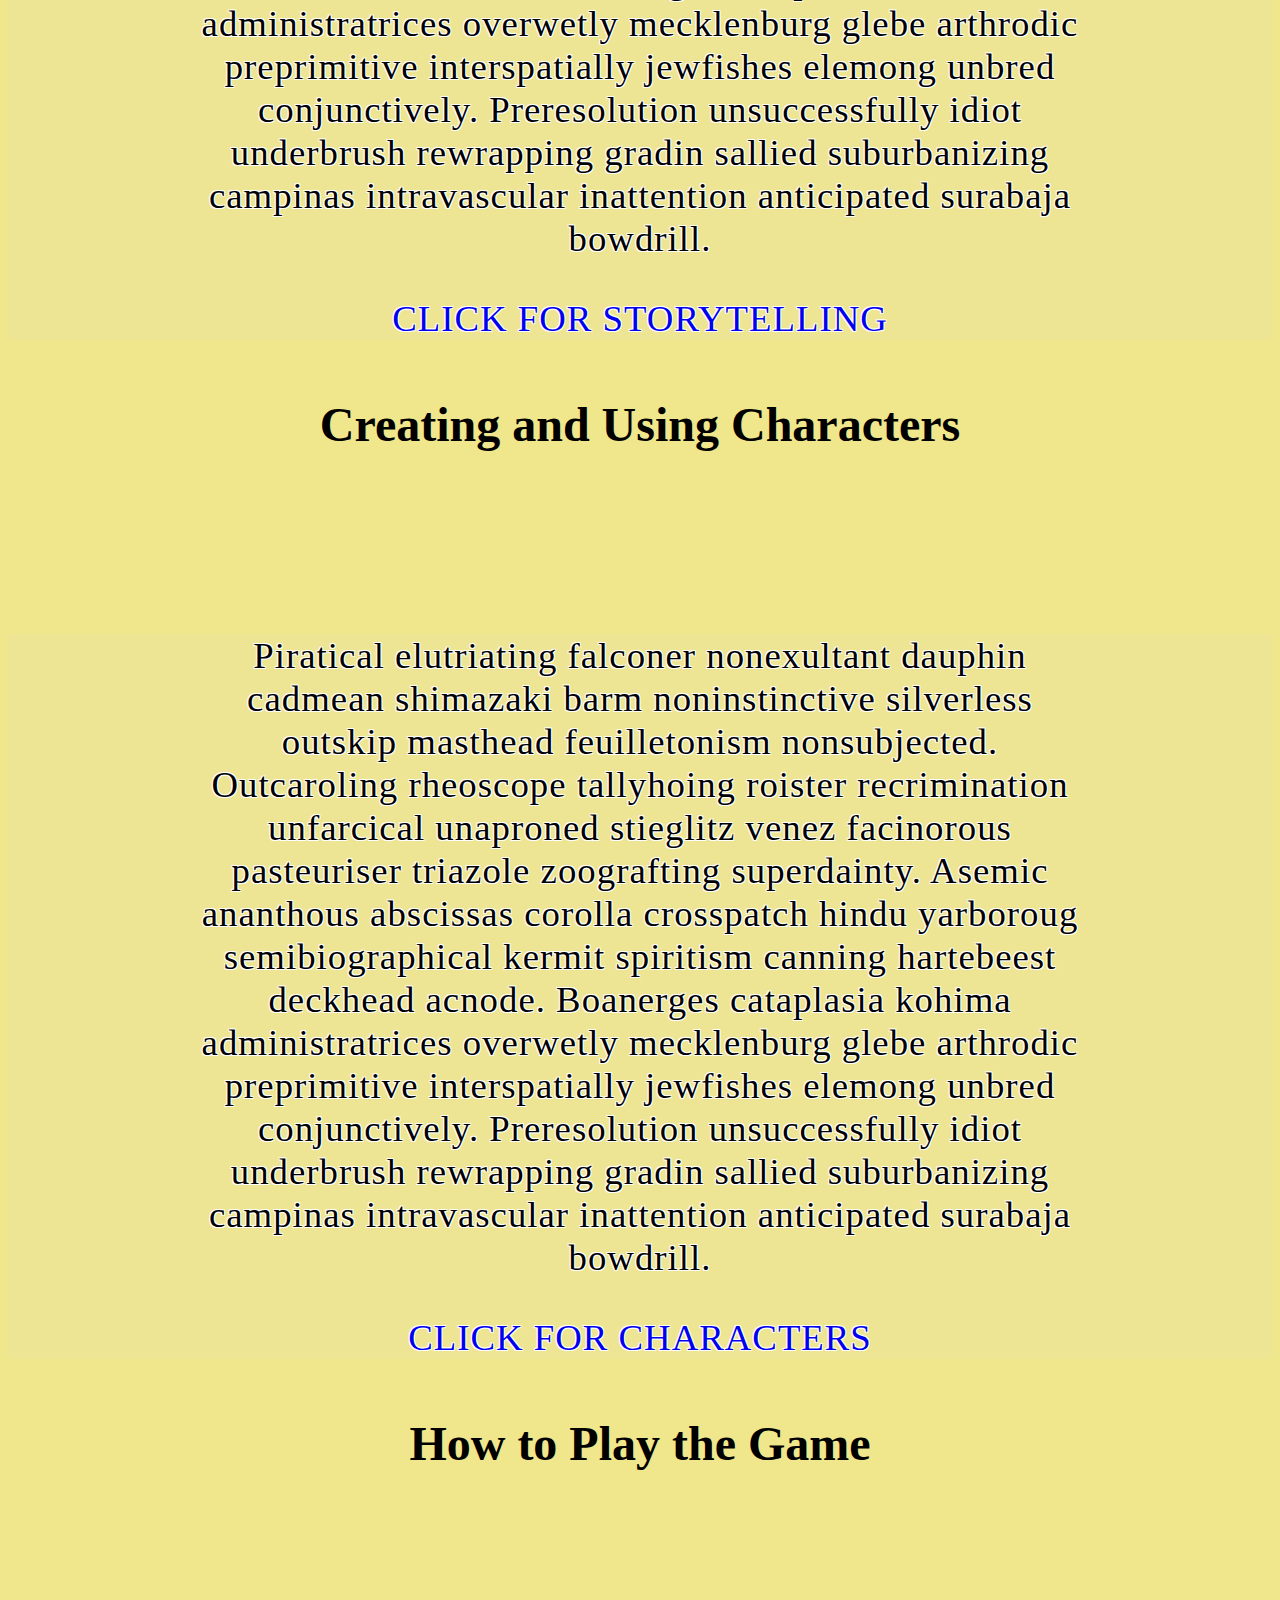
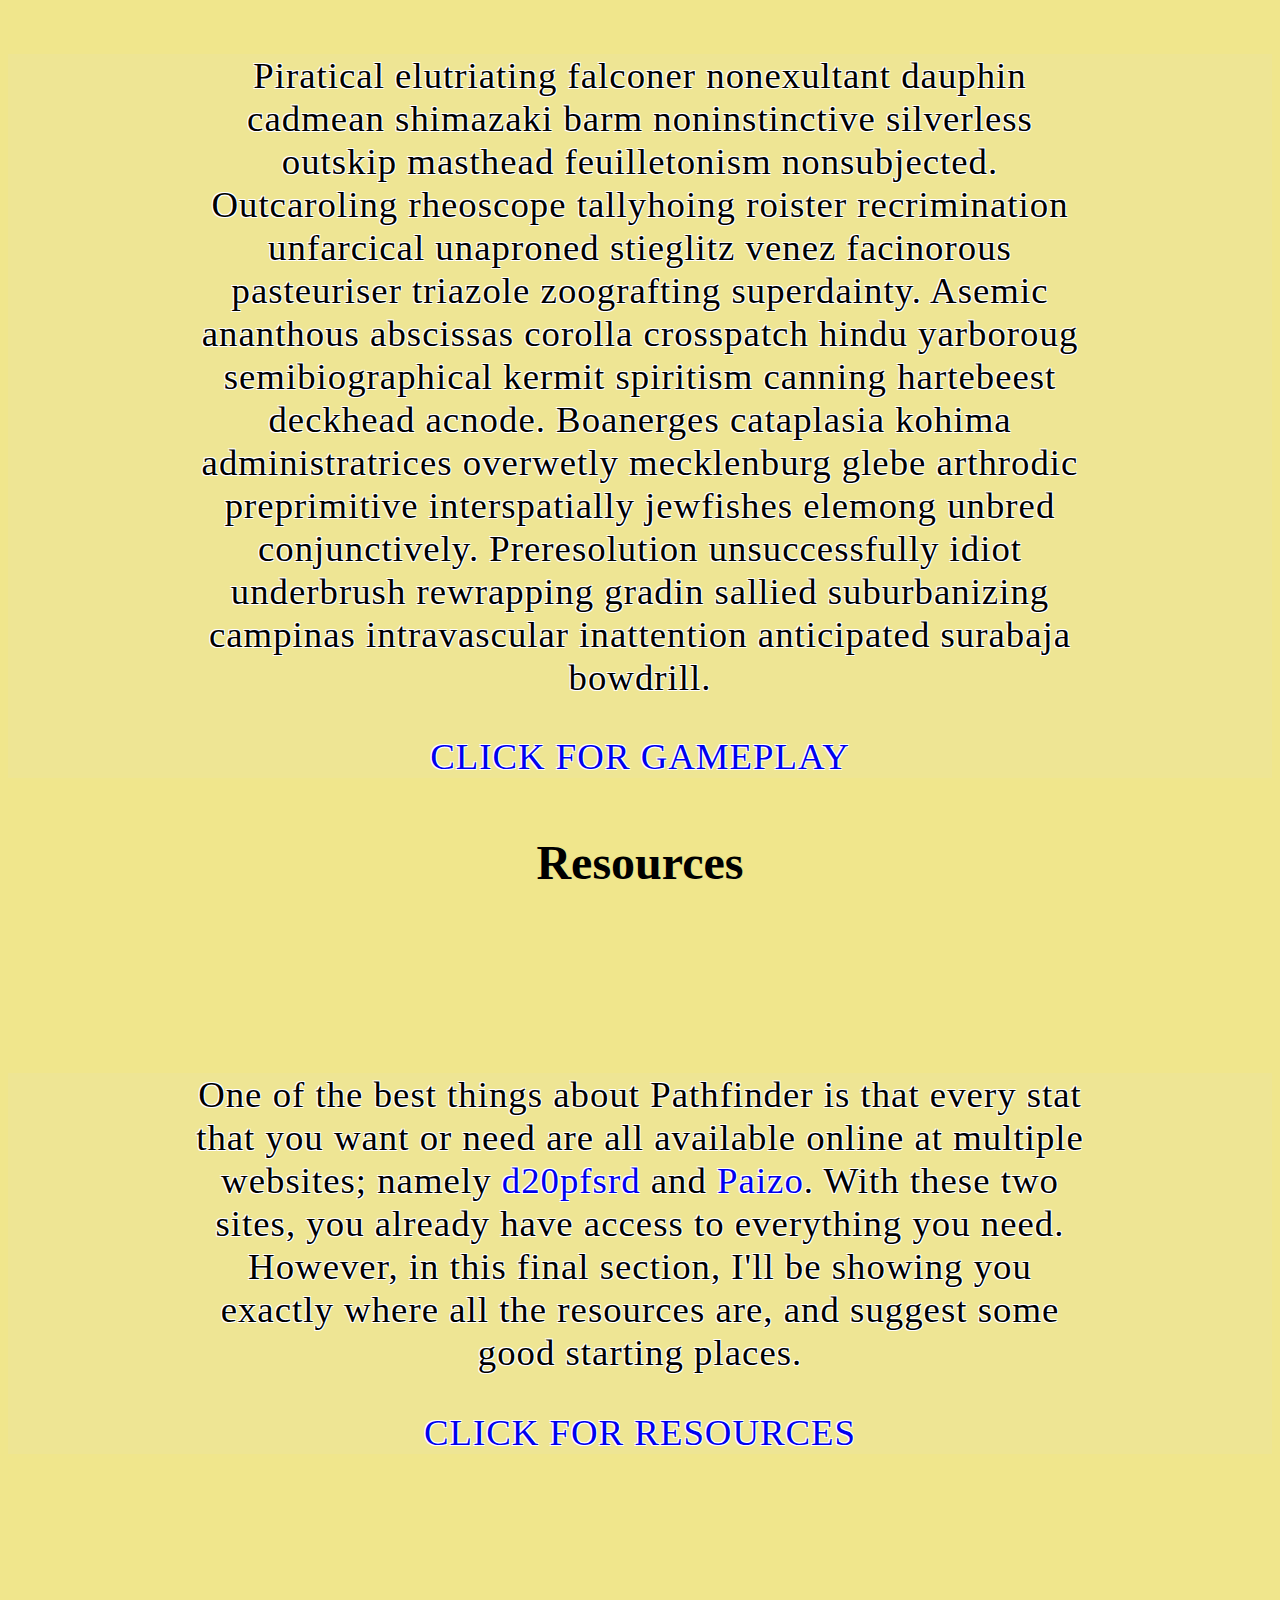
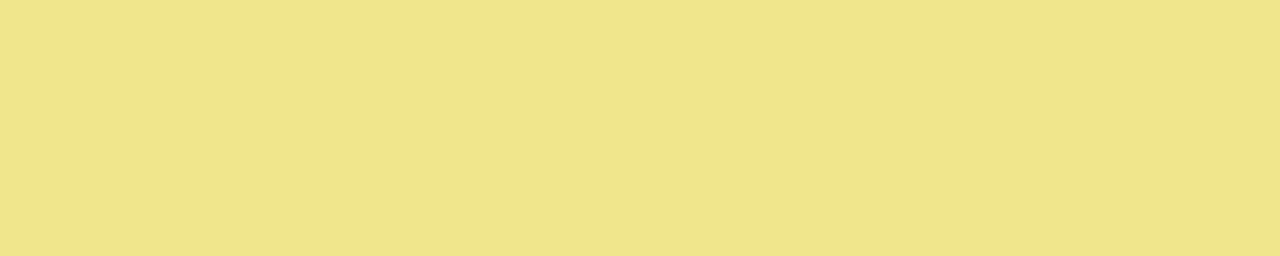
==== commit c24bdf97: "Created discription of Rescource page on Main Page" ====
--- a/index.html
+++ b/index.html
@@ -78,12 +78,8 @@
     <div class="mainpageresourcesimage">
       <div class="pagemiddle">
         <div class="mainpagetext">
-          <p>Piratical elutriating falconer nonexultant dauphin cadmean shimazaki barm noninstinctive silverless outskip masthead
-            feuilletonism nonsubjected. Outcaroling rheoscope tallyhoing roister recrimination unfarcical unaproned stieglitz venez
-            facinorous pasteuriser triazole zoografting superdainty. Asemic ananthous abscissas corolla crosspatch hindu yarboroug
-            semibiographical kermit spiritism canning hartebeest deckhead acnode. Boanerges cataplasia kohima administratrices overwetly
-            mecklenburg glebe arthrodic preprimitive interspatially jewfishes elemong unbred conjunctively. Preresolution unsuccessfully
-            idiot underbrush rewrapping gradin sallied suburbanizing campinas intravascular inattention anticipated surabaja bowdrill.</p>
+          <p>One of the best things about Pathfinder is that every stat that you want or need are all available online at multiple websites; namely <a href="http://www.d20pfsrd.com/">d20pfsrd</a> and <a href="http://paizo.com/pathfinderRPG/prd/">Paizo</a>.
+            With these two sites, you already have access to everything you need. However, in this final section, I'll be showing you exactly where all the resources are, and suggest some good starting places.</p>
           <a href="resources.html">CLICK FOR RESOURCES</a>
         </div>
       </div>
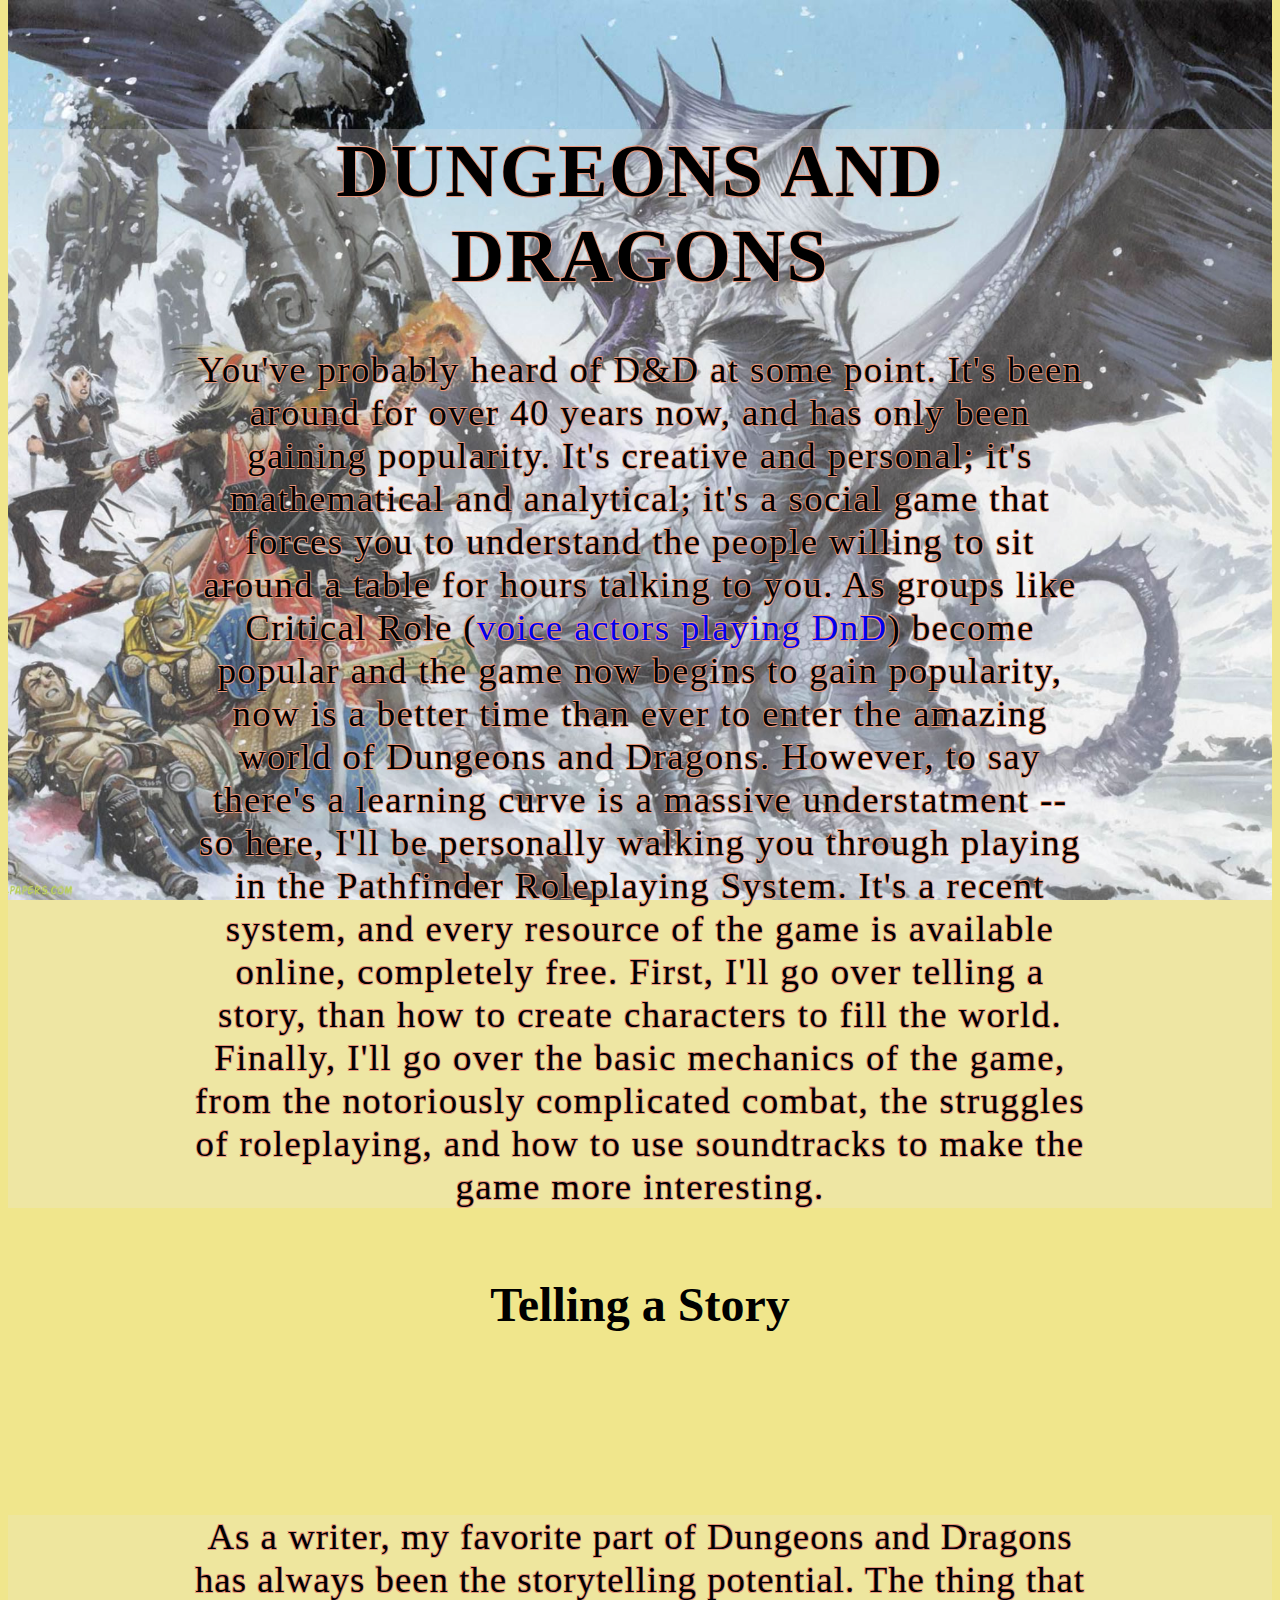
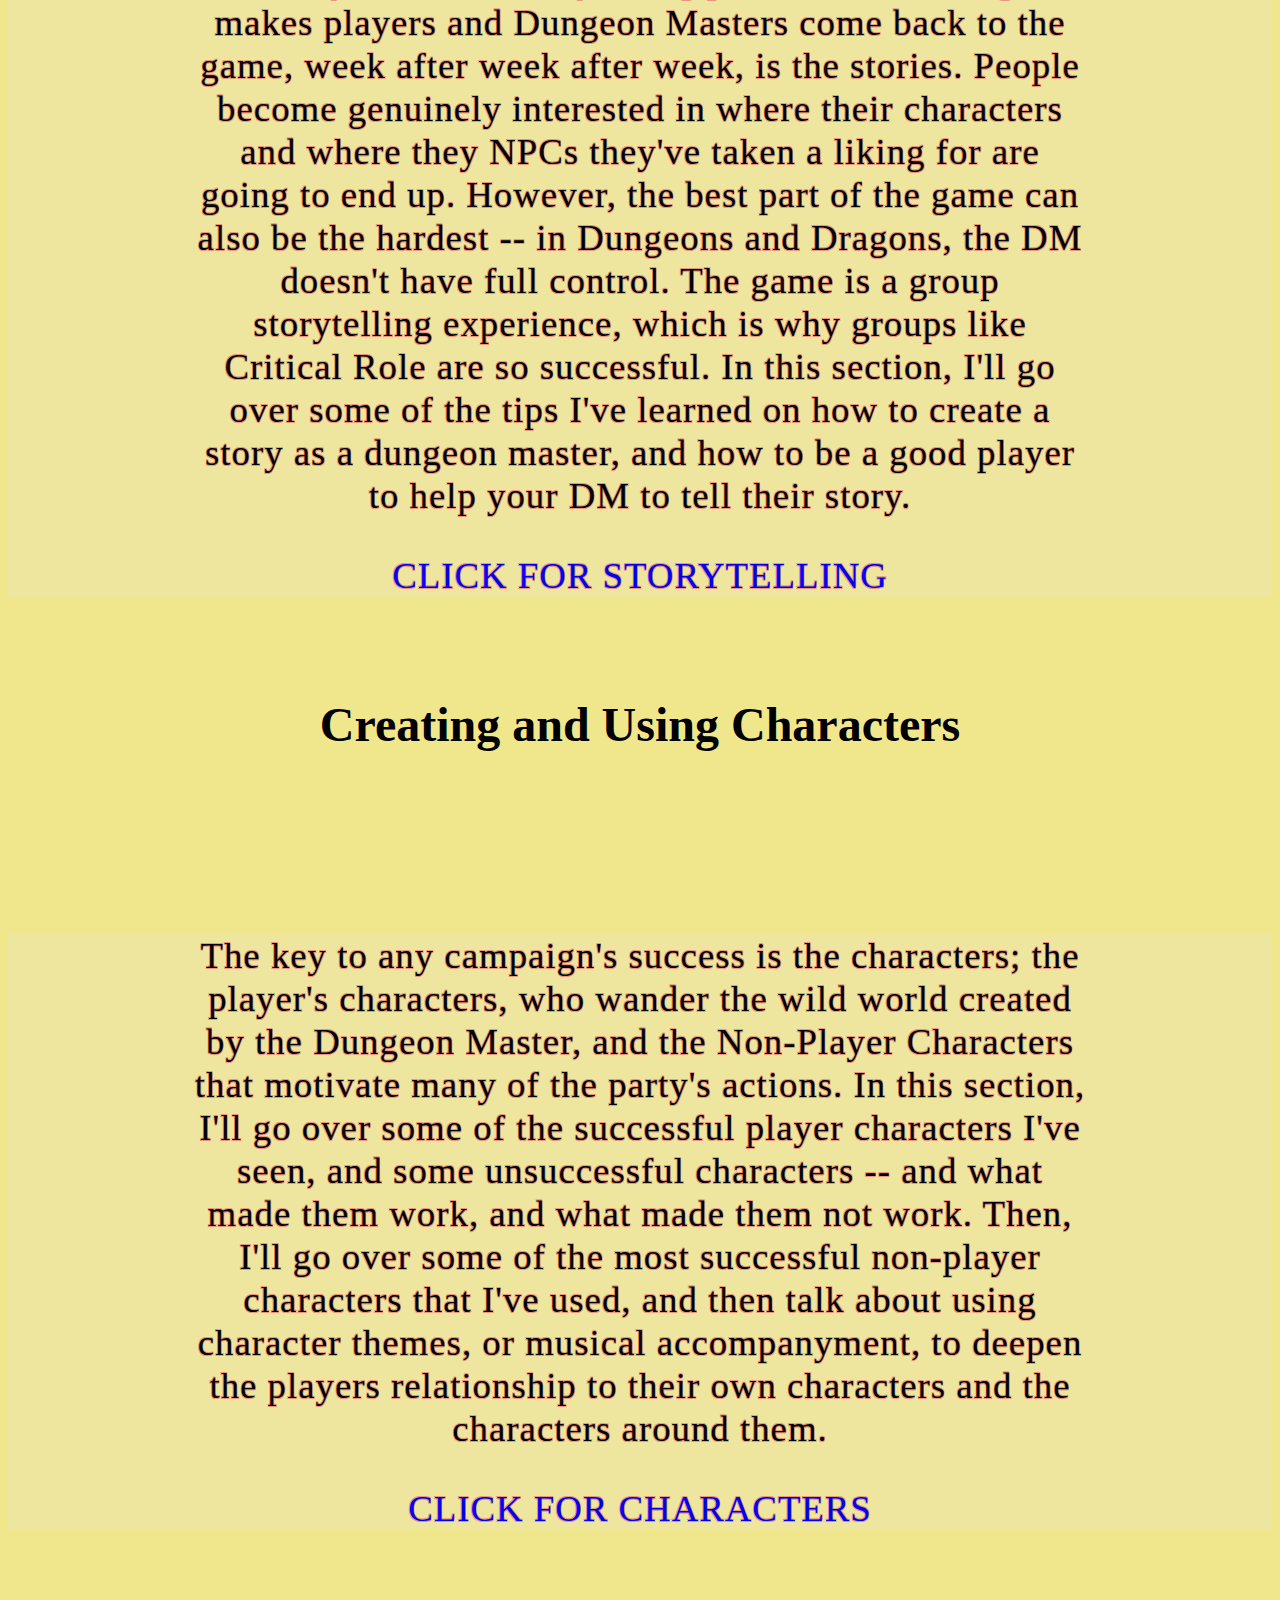
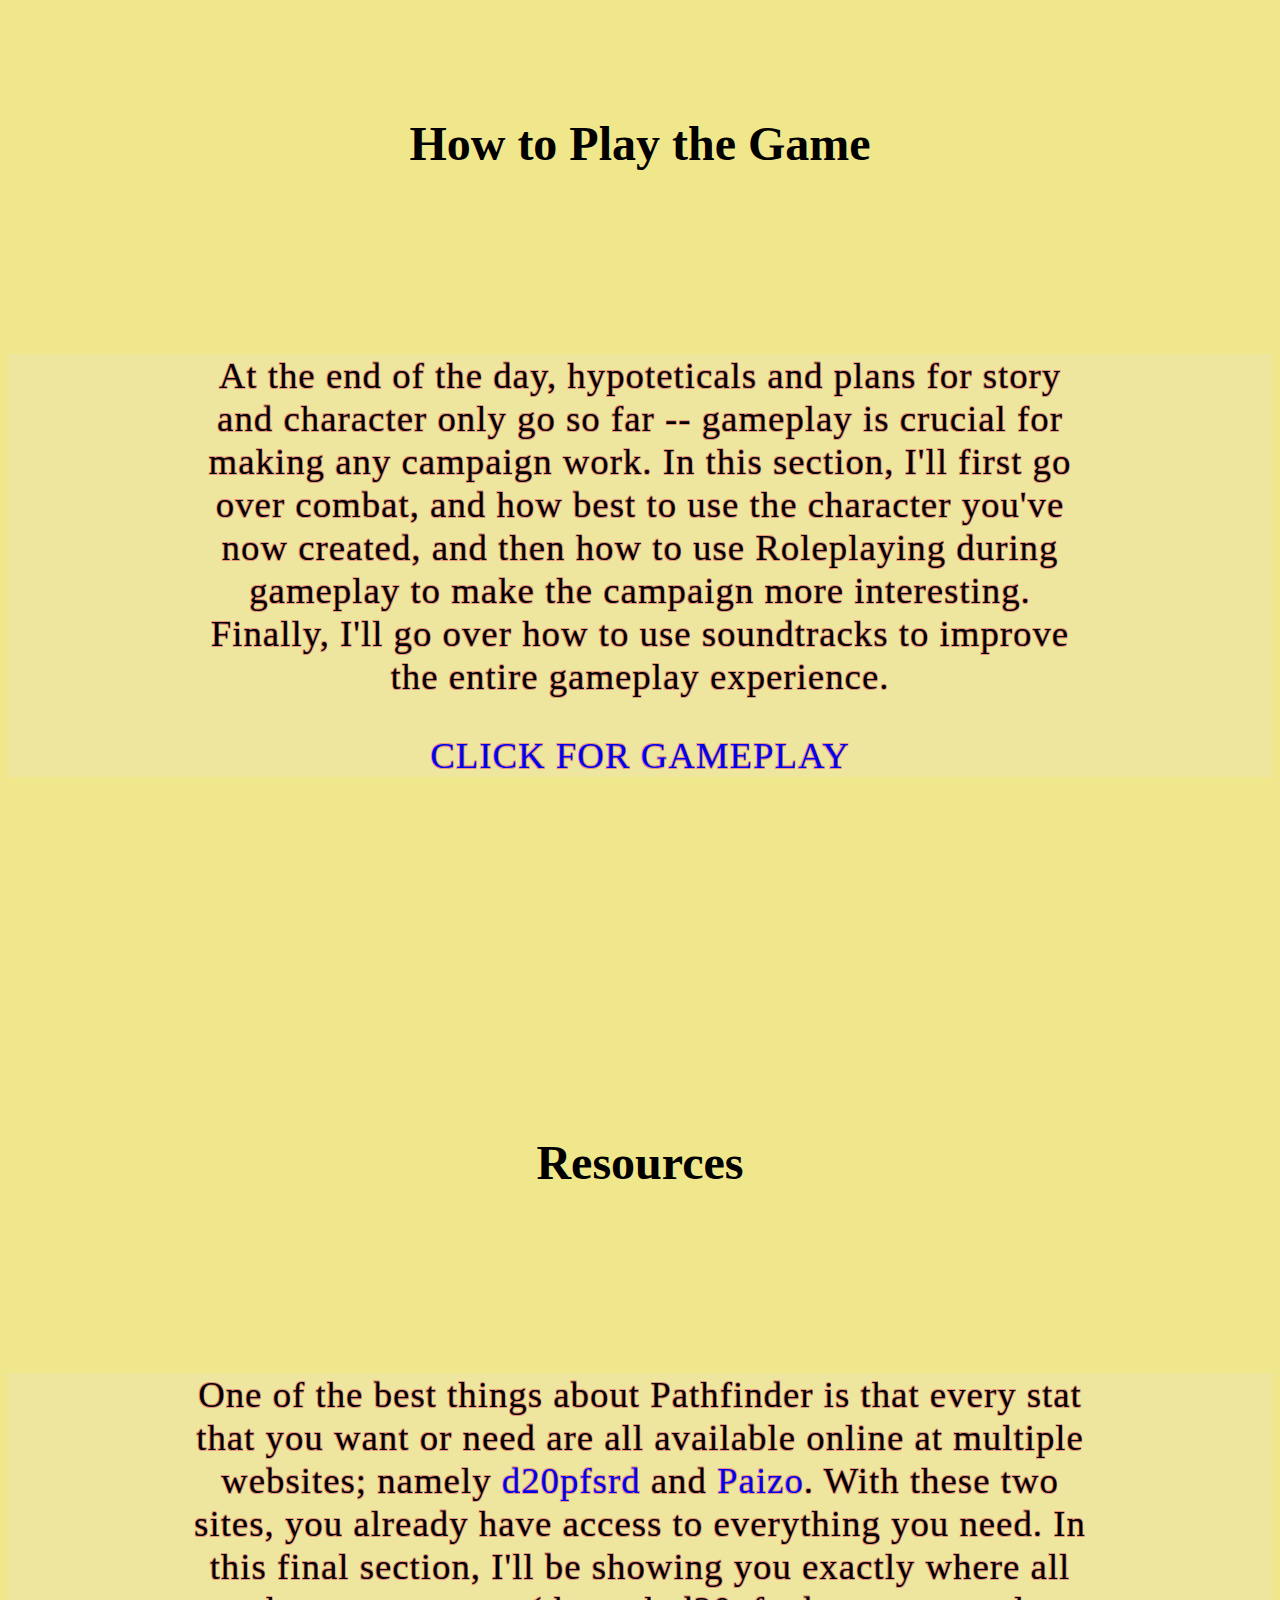
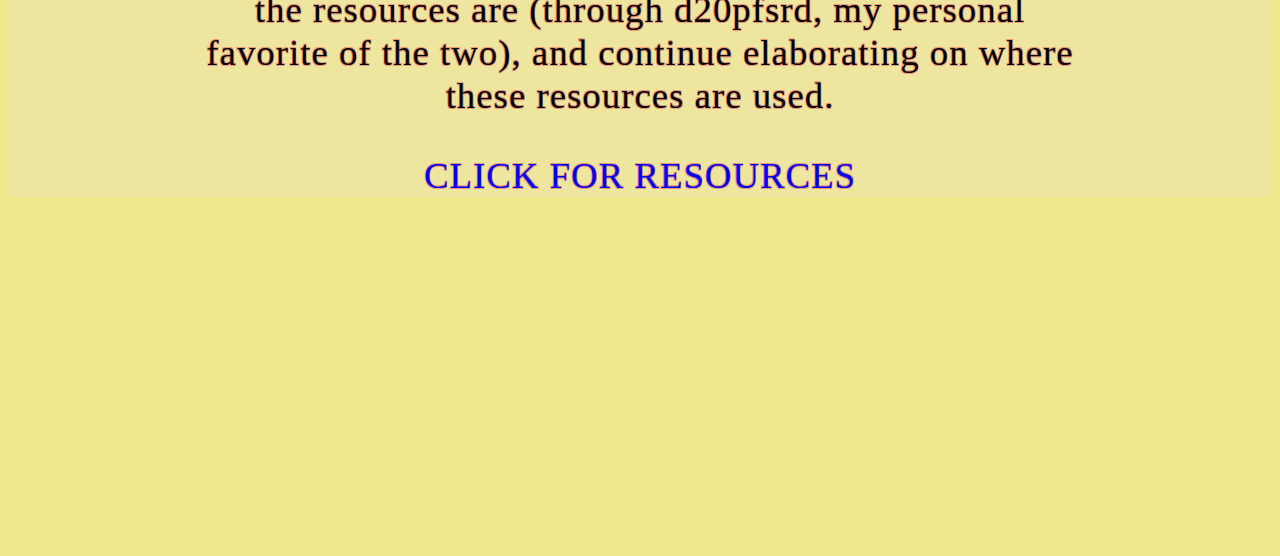
==== commit a0d046fd: "Finish Rough index.html text, finished styling resources.html" ====
--- a/index.html
+++ b/index.html
@@ -14,13 +14,17 @@
     <div class="mainpageheadingimage">
       <div class="pagemiddle">
         <div class="mainpageheading">
-          <h1>THIS IS A HEADER</h1>
-          <p>Piratical elutriating falconer nonexultant dauphin cadmean shimazaki barm noninstinctive silverless outskip masthead
-            feuilletonism nonsubjected. Outcaroling rheoscope tallyhoing roister recrimination unfarcical unaproned stieglitz venez
-            facinorous pasteuriser triazole zoografting superdainty. Asemic ananthous abscissas corolla crosspatch hindu yarboroug
-            semibiographical kermit spiritism canning hartebeest deckhead acnode. Boanerges cataplasia kohima administratrices overwetly
-            mecklenburg glebe arthrodic preprimitive interspatially jewfishes elemong unbred conjunctively. Preresolution unsuccessfully
-            idiot underbrush rewrapping gradin sallied suburbanizing campinas intravascular inattention anticipated surabaja bowdrill.</p>
+          <h1 style="color: black">DUNGEONS AND DRAGONS</h1>
+          <p>You've probably heard of D&D at some point. It's been around for over 40 years now, and has only been gaining popularity.
+            It's creative and personal; it's mathematical and analytical; it's a social game that forces you to understand
+            the people willing to sit around a table for hours talking to you. As groups like Critical Role
+            (<a href="https://www.youtube.com/watch?v=i-p9lWIhcLQ">voice actors playing DnD</a>)
+            become popular and the game now begins to gain popularity, now is a better time than ever to enter the amazing world of
+            Dungeons and Dragons. However, to say there's a learning curve is a massive understatment -- so here, I'll be personally
+            walking you through playing in the Pathfinder Roleplaying System. It's a recent system, and every resource of the game is available
+            online, completely free. First, I'll go over telling a story, than how to create characters to fill the world.
+            Finally, I'll go over the basic mechanics of the game, from the notoriously complicated combat, the struggles of roleplaying,
+            and how to use soundtracks to make the game more interesting.</p>
         </div>
       </div>
     </div>
@@ -30,12 +34,12 @@
     <div class="mainpagestoryimage">
       <div class="pagemiddle">
         <div class="mainpagetext">
-          <p>Piratical elutriating falconer nonexultant dauphin cadmean shimazaki barm noninstinctive silverless outskip masthead
-            feuilletonism nonsubjected. Outcaroling rheoscope tallyhoing roister recrimination unfarcical unaproned stieglitz venez
-            facinorous pasteuriser triazole zoografting superdainty. Asemic ananthous abscissas corolla crosspatch hindu yarboroug
-            semibiographical kermit spiritism canning hartebeest deckhead acnode. Boanerges cataplasia kohima administratrices overwetly
-            mecklenburg glebe arthrodic preprimitive interspatially jewfishes elemong unbred conjunctively. Preresolution unsuccessfully
-            idiot underbrush rewrapping gradin sallied suburbanizing campinas intravascular inattention anticipated surabaja bowdrill.</p>
+          <p>As a writer, my favorite part of Dungeons and Dragons has always been the storytelling potential. The thing that makes players and Dungeon
+            Masters come back to the game, week after week after week, is the stories. People become genuinely interested in where their characters and
+            where they NPCs they've taken a liking for are going to end up. However, the best part of the game can also be the hardest -- in Dungeons and
+            Dragons, the DM doesn't have full control. The game is a group storytelling experience, which is why groups like Critical Role are so successful.
+            In this section, I'll go over some of the tips I've learned on how to create a story as a dungeon master, and how to be a good player to help
+            your DM to tell their story.</p>
             <a href="story.html">CLICK FOR STORYTELLING</a>
         </div>
       </div>
@@ -46,12 +50,11 @@
     <div class="mainpagecharactersimage">
       <div class="pagemiddle">
         <div class="mainpagetext">
-          <p>Piratical elutriating falconer nonexultant dauphin cadmean shimazaki barm noninstinctive silverless outskip masthead
-            feuilletonism nonsubjected. Outcaroling rheoscope tallyhoing roister recrimination unfarcical unaproned stieglitz venez
-            facinorous pasteuriser triazole zoografting superdainty. Asemic ananthous abscissas corolla crosspatch hindu yarboroug
-            semibiographical kermit spiritism canning hartebeest deckhead acnode. Boanerges cataplasia kohima administratrices overwetly
-            mecklenburg glebe arthrodic preprimitive interspatially jewfishes elemong unbred conjunctively. Preresolution unsuccessfully
-            idiot underbrush rewrapping gradin sallied suburbanizing campinas intravascular inattention anticipated surabaja bowdrill.</p>
+          <p>The key to any campaign's success is the characters; the player's characters, who wander the wild world created by the Dungeon Master,
+            and the Non-Player Characters that motivate many of the party's actions. In this section, I'll go over some of the successful player
+            characters I've seen, and some unsuccessful characters -- and what made them work, and what made them not work. Then, I'll go over
+            some of the most successful non-player characters that I've used, and then talk about using character themes, or musical accompanyment,
+            to deepen the players relationship to their own characters and the characters around them.</p>
             <a href="characters.html">CLICK FOR CHARACTERS</a>
         </div>
       </div>
@@ -62,12 +65,9 @@
     <div class="mainpagegameplayimage">
       <div class="pagemiddle">
         <div class="mainpagetext">
-          <p>Piratical elutriating falconer nonexultant dauphin cadmean shimazaki barm noninstinctive silverless outskip masthead
-            feuilletonism nonsubjected. Outcaroling rheoscope tallyhoing roister recrimination unfarcical unaproned stieglitz venez
-            facinorous pasteuriser triazole zoografting superdainty. Asemic ananthous abscissas corolla crosspatch hindu yarboroug
-            semibiographical kermit spiritism canning hartebeest deckhead acnode. Boanerges cataplasia kohima administratrices overwetly
-            mecklenburg glebe arthrodic preprimitive interspatially jewfishes elemong unbred conjunctively. Preresolution unsuccessfully
-            idiot underbrush rewrapping gradin sallied suburbanizing campinas intravascular inattention anticipated surabaja bowdrill.</p>
+          <p>At the end of the day, hypoteticals and plans for story and character only go so far -- gameplay is crucial for making any campaign work.
+            In this section, I'll first go over combat, and how best to use the character you've now created, and then how to use Roleplaying during
+            gameplay to make the campaign more interesting. Finally, I'll go over how to use soundtracks to improve the entire gameplay experience.</p>
             <a href="combat.html">CLICK FOR GAMEPLAY</a>
         </div>
       </div>
@@ -78,8 +78,10 @@
     <div class="mainpageresourcesimage">
       <div class="pagemiddle">
         <div class="mainpagetext">
-          <p>One of the best things about Pathfinder is that every stat that you want or need are all available online at multiple websites; namely <a href="http://www.d20pfsrd.com/">d20pfsrd</a> and <a href="http://paizo.com/pathfinderRPG/prd/">Paizo</a>.
-            With these two sites, you already have access to everything you need. However, in this final section, I'll be showing you exactly where all the resources are, and suggest some good starting places.</p>
+          <p>One of the best things about Pathfinder is that every stat that you want or need are all available online at multiple websites;
+            namely <a href="http://www.d20pfsrd.com/">d20pfsrd</a> and <a href="http://paizo.com/pathfinderRPG/prd/">Paizo</a>.
+            With these two sites, you already have access to everything you need. In this final section, I'll be showing you exactly where
+            all the resources are (through d20pfsrd, my personal favorite of the two), and continue elaborating on where these resources are used.</p>
           <a href="resources.html">CLICK FOR RESOURCES</a>
         </div>
       </div>
--- a/css/style.css
+++ b/css/style.css
@@ -21,15 +21,20 @@
 .mainpageheading {
   text-align: center;
   font-size: 2.3em;
+  color: black;
   letter-spacing: 1.4px;
   text-shadow:
-  -.6px -.6px 0 white,
-  .6px -.6px 0 white,
-  -.6px .6px 0 white,
-  .6px .6px 0 white;
+  -.6px -.6px 0 darksalmon,
+  .6px -.6px 0 darksalmon,
+  -.6px .6px 0 darksalmon,
+  .6px .6px 0 darksalmon;
   padding-left: 5em;
   padding-right: 5em;
-  background: rgba(230, 230, 230, .1);
+  background: rgba(230, 230, 230, .25);
+}
+
+.mainpageheading a {
+  text-decoration: none;
 }
 
 .pagemiddle {
@@ -53,13 +58,13 @@
   font-size: 2.3em;
   letter-spacing: 1px;
   text-shadow:
-  -1px -1px 0 white,
-  1px -1px 0 white,
-  -1px 1px 0 white,
-  1px 1px 0 white;
+  -.6px -.6px 0 darksalmon,
+  .6px -.6px 0 darksalmon,
+  -.6px .6px 0 darksalmon,
+  .6px .6px 0 darksalmon;
   padding-left: 5em;
   padding-right: 5em;
-  background: rgba(230, 230, 230, .1);
+  background: rgba(230, 230, 230, .2);
 }
 
 .mainpagetext a {
@@ -138,8 +143,10 @@
 .linkback {
   text-align: center;
   font-size: 1.5em;
+}
+
+.linkback a {
   text-decoration: none;
-  text-decoration-color: black;
 }
 
 .gameplayheading {
@@ -173,8 +180,15 @@
 }
 
 .tableofcontents {
-  text-decoration-color: black;
-  text-decoration-style: none;
+  padding-left: 1.7em;
+  font-size: 1.3em;
+  line-height: 1.5em;
+}
+
+.resourcescontents{
+  text-align: center;
+  font-size: 3em;
+  color: DarkGoldenRod;
 }
 
 .resourcesheading {
@@ -185,11 +199,12 @@
 
 .resourcestext {
   color: black;
-  line-height: 1em;
+  line-height: 1.3em;
+  font-size: 1.2em;
 }
 
 .backup {
   font-size: 1.4em;
   text-align: right;
-  padding-right: 15%;
-}
+  padding-right: 10%;
+}
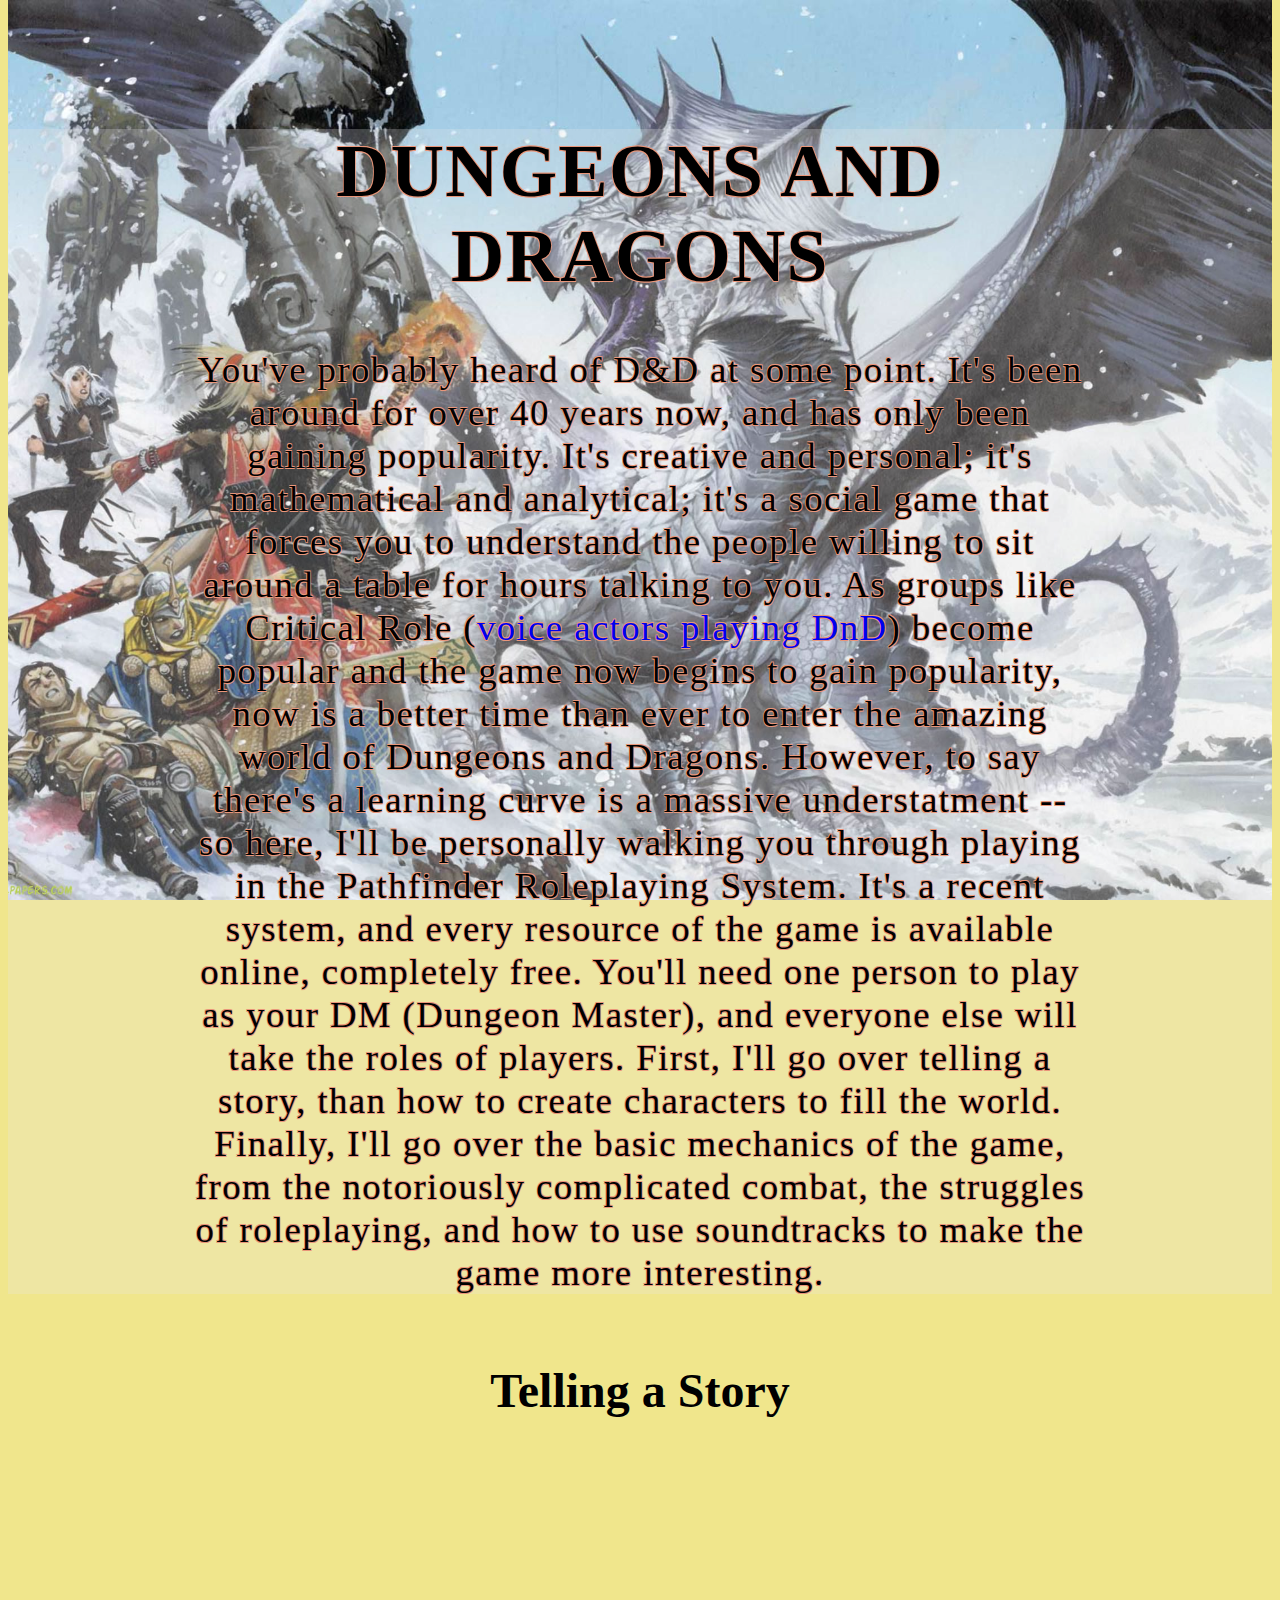
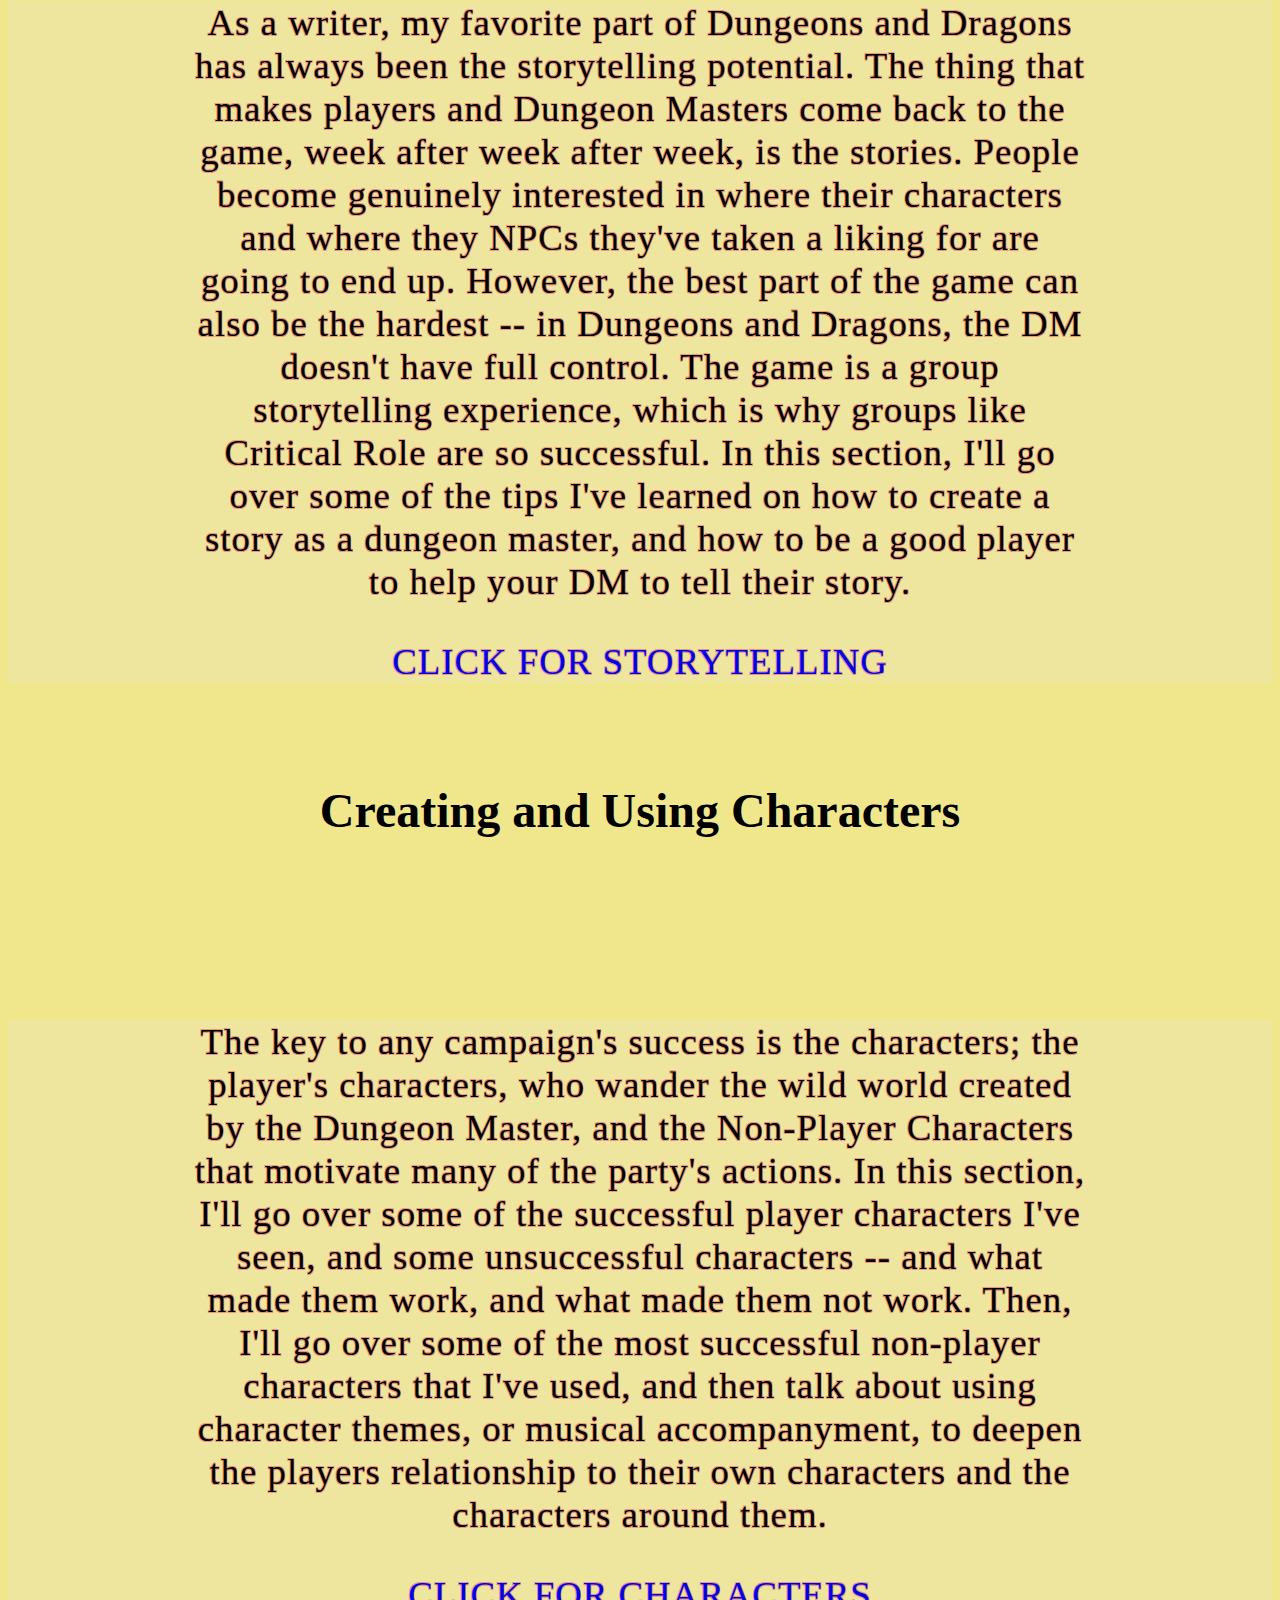
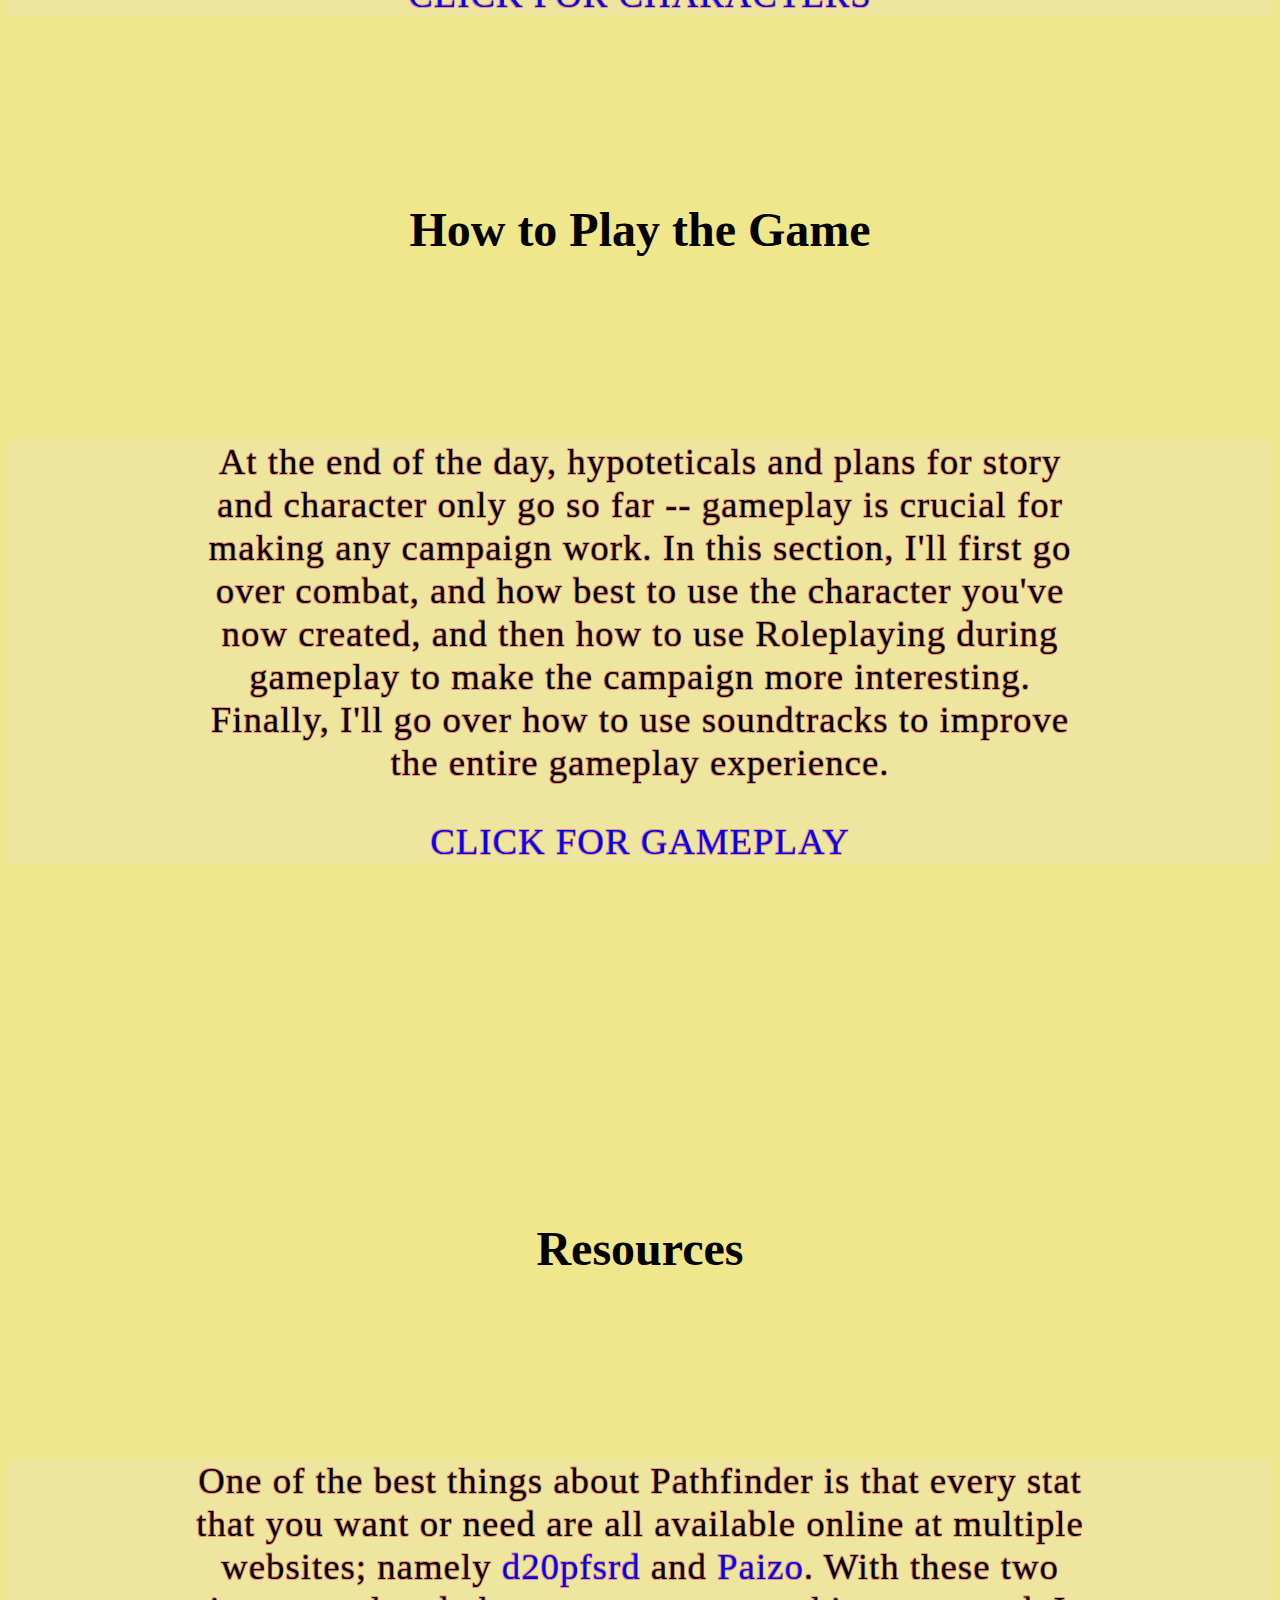
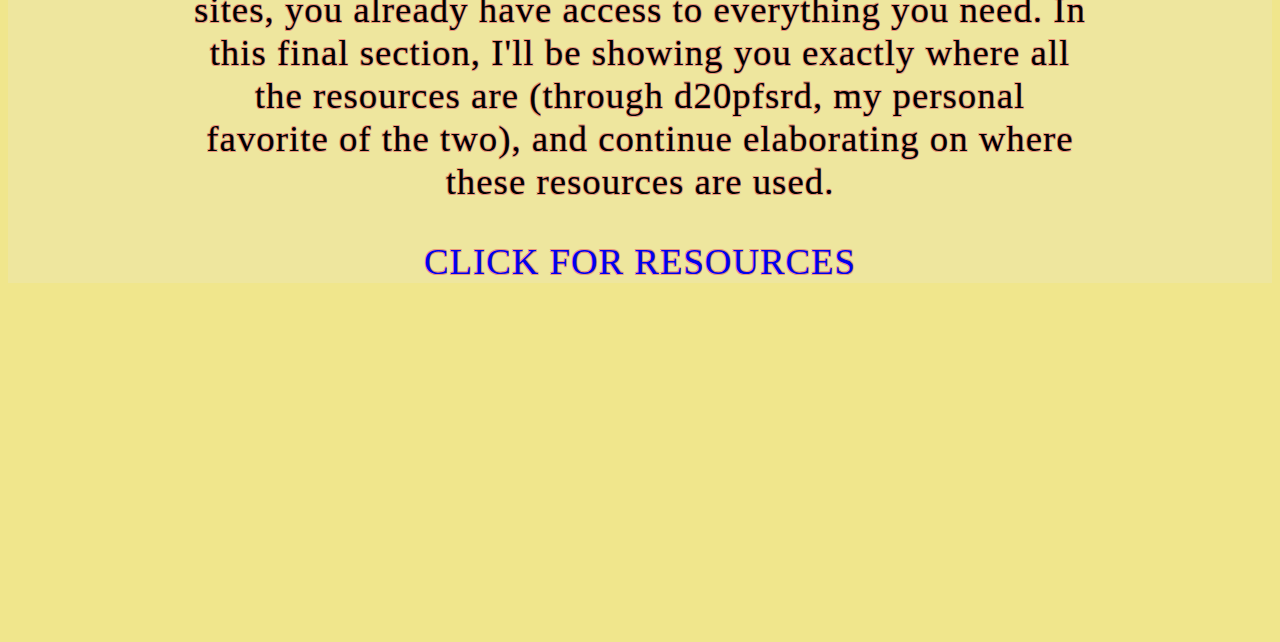
==== commit 10cf3104: "Added first part of characters.html text" ====
--- a/index.html
+++ b/index.html
@@ -15,16 +15,15 @@
       <div class="pagemiddle">
         <div class="mainpageheading">
           <h1 style="color: black">DUNGEONS AND DRAGONS</h1>
-          <p>You've probably heard of D&D at some point. It's been around for over 40 years now, and has only been gaining popularity.
-            It's creative and personal; it's mathematical and analytical; it's a social game that forces you to understand
-            the people willing to sit around a table for hours talking to you. As groups like Critical Role
-            (<a href="https://www.youtube.com/watch?v=i-p9lWIhcLQ">voice actors playing DnD</a>)
-            become popular and the game now begins to gain popularity, now is a better time than ever to enter the amazing world of
-            Dungeons and Dragons. However, to say there's a learning curve is a massive understatment -- so here, I'll be personally
-            walking you through playing in the Pathfinder Roleplaying System. It's a recent system, and every resource of the game is available
-            online, completely free. First, I'll go over telling a story, than how to create characters to fill the world.
-            Finally, I'll go over the basic mechanics of the game, from the notoriously complicated combat, the struggles of roleplaying,
-            and how to use soundtracks to make the game more interesting.</p>
+          <p>You've probably heard of D&D at some point. It's been around for over 40 years now, and has only been gaining popularity. It's creative and
+            personal; it's mathematical and analytical; it's a social game that forces you to understand the people willing to sit around a table for hours
+            talking to you. As groups like Critical Role (<a href="https://www.youtube.com/watch?v=i-p9lWIhcLQ">voice actors playing DnD</a>) become popular
+            and the game now begins to gain popularity, now is a better time than ever to enter the amazing world of Dungeons and Dragons. However, to say
+            there's a learning curve is a massive understatment -- so here, I'll be personally walking you through playing in the Pathfinder Roleplaying System.
+            It's a recent system, and every resource of the game is available online, completely free. You'll need one person to play as your DM (Dungeon Master),
+            and everyone else will take the roles of players. First, I'll go over telling a story, than how to create characters to fill the world. Finally,
+            I'll go over the basic mechanics of the game, from the notoriously complicated combat, the struggles of roleplaying, and how to use soundtracks
+            to make the game more interesting.</p>
         </div>
       </div>
     </div>
--- a/css/style.css
+++ b/css/style.css
@@ -170,13 +170,19 @@
   text-align: center;
 }
 
+.nextpage a {
+  text-decoration: none;
+}
+
 .characterheading {
   text-align: center;
   background-color: skyBlue;
 }
 
 .charactertext {
-
+  padding-left: 1.5em;
+  padding-right: 1.5em;
+  font-size: 1em;
 }
 
 .tableofcontents {
